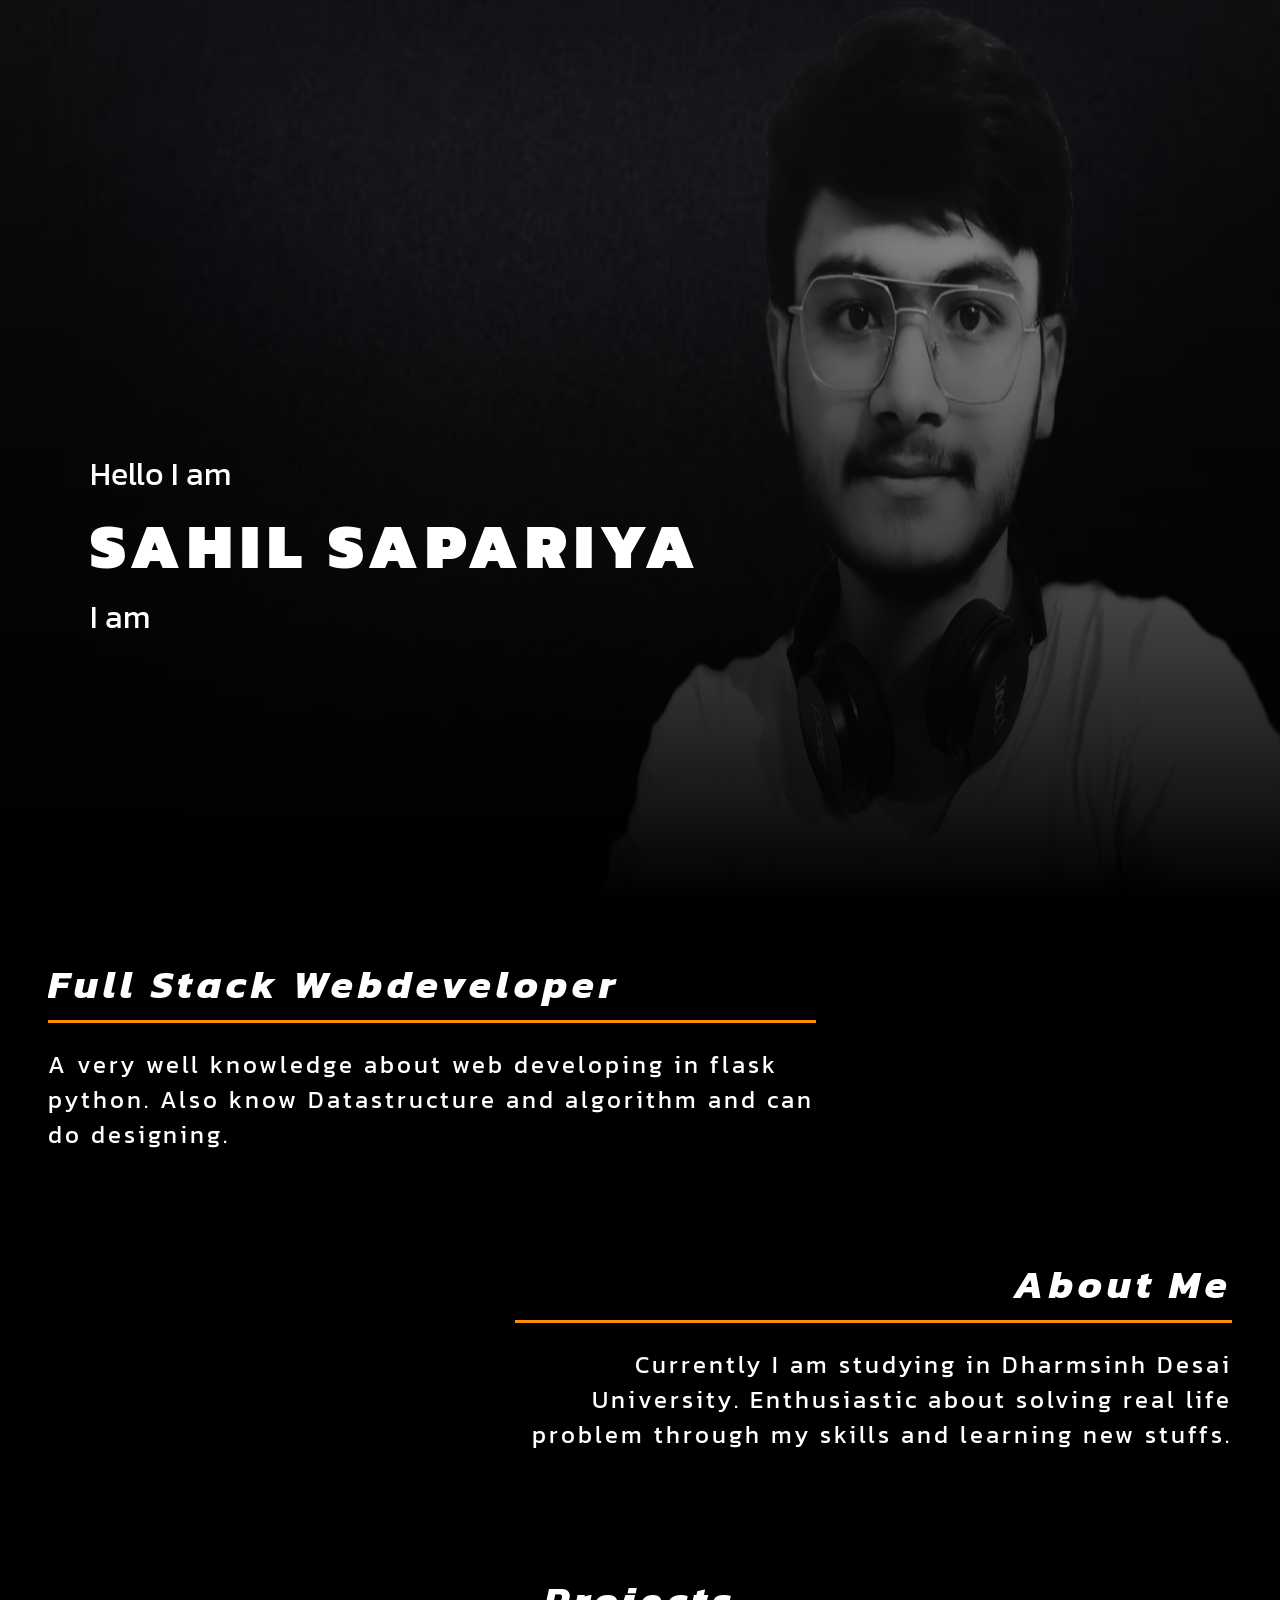
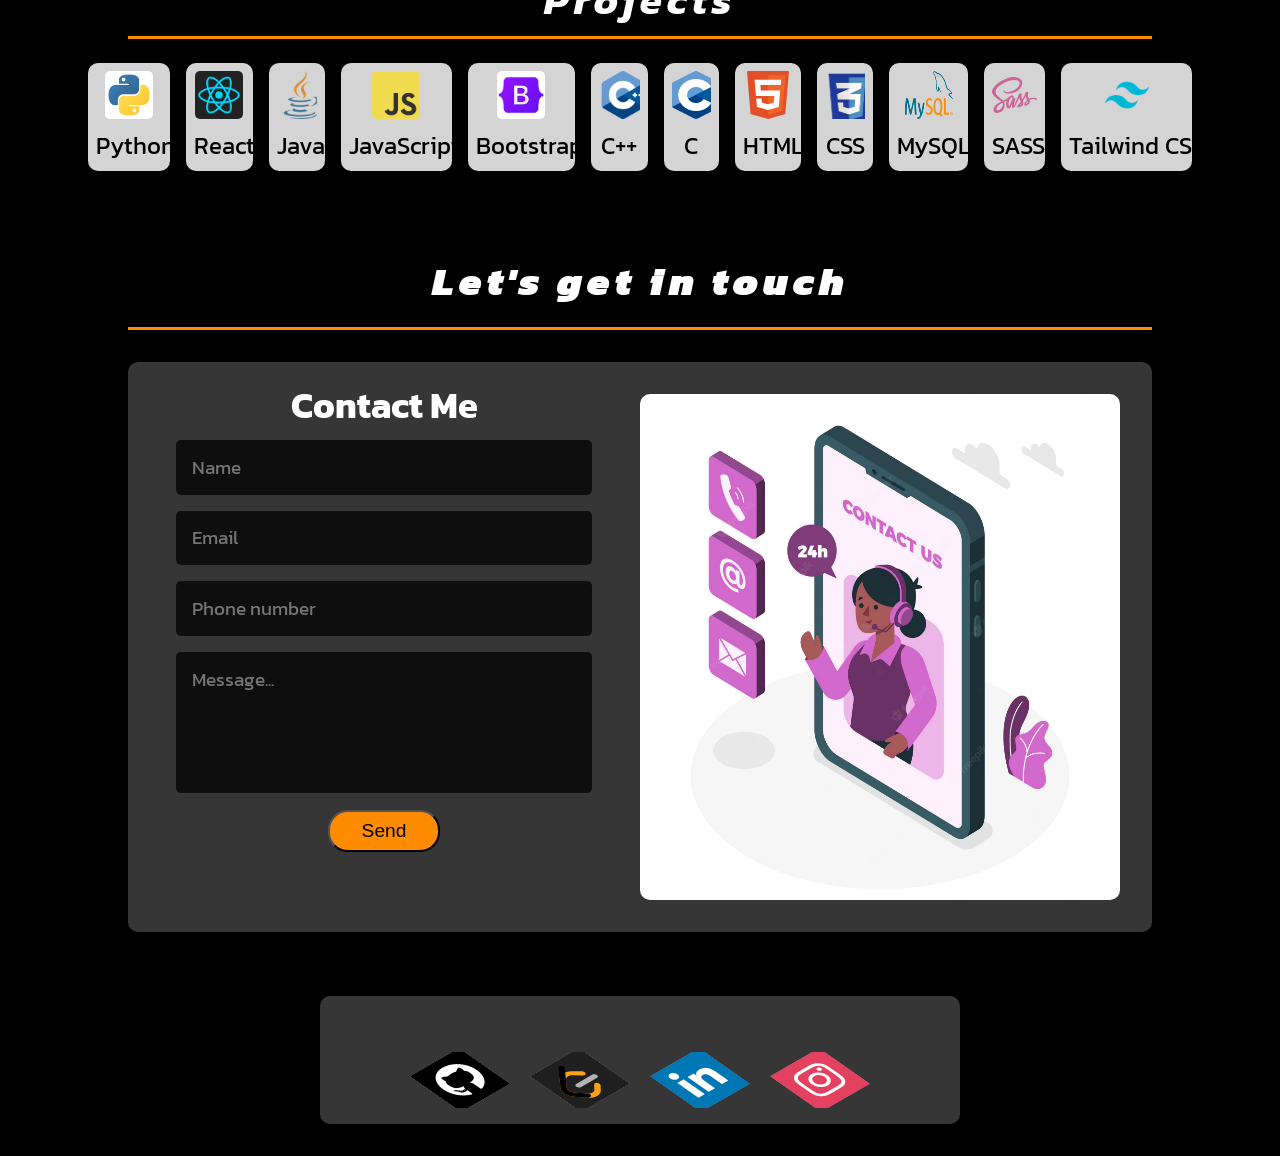
==== index.html @ 1914c391 "profile photo and some styles are updated and favicon and sql skill added" ====
<!DOCTYPE html>
<html lang="en">

<head>
    <meta charset="UTF-8">
    <meta http-equiv="X-UA-Compatible" content="IE=edge">
    <meta name="viewport" content="width=device-width, initial-scale=1.0">
    <link rel="stylesheet" href="style.css">
    <link rel="stylesheet" href="responsive.css">
    <link rel="preconnect" href="https://fonts.googleapis.com">
    <link rel="preconnect" href="https://fonts.gstatic.com" crossorigin>
    <link href="https://fonts.googleapis.com/css2?family=Kanit:ital,wght@0,400;1,900&display=swap" rel="stylesheet">
    <link rel="stylesheet" href="https://cdnjs.cloudflare.com/ajax/libs/font-awesome/6.1.1/css/all.min.css"
        integrity="sha512-KfkfwYDsLkIlwQp6LFnl8zNdLGxu9YAA1QvwINks4PhcElQSvqcyVLLD9aMhXd13uQjoXtEKNosOWaZqXgel0g=="
        crossorigin="anonymous" referrerpolicy="no-referrer" />
    <!-- <link rel="stylesheet" href="https://cdnjs.cloudflare.com/ajax/libs/animate.css/4.1.1/animate.min.css"/> -->
    <link href="https://unpkg.com/aos@2.3.1/dist/aos.css" rel="stylesheet">
    <link rel="icon" href="Images\s.svg" type="image/svg">
    
    <title>Sahil Sapariya</title>
</head>

<body>
    <div class="route">
        <!-- <div class="cursor"></div> -->
        <div class="mini-img">
            <img src="/Images/ppfinel.jpg" alt="">
        </div>
        <div class="home">
            
            <img src="/Images/pfinel.jpg">
            <div class="name" data-aos="fade-right" id="nameonscroll">
                <div class="hii">Hello I am</div>
                <div class="fullname">SAHIL SAPARIYA</div>
                <div style="display: flex;">
                    <span>I am &nbsp;</span>
                    <div>
                        <span class="change">Python Web developer</span>
                        <span class="change"> a Tech enthusiastic</span>
                        <span class="change"> a Problem Solver</span>
                        <span class="change"> an Athlete</span>
                        <span class="change"> a Trader</span>
                        <span class="change"> a Gamer</span>
                    </div>
                </div>
            </div>
            
            
        </div>
        <div class="about">
            <div class="pythonprogramer" data-aos="fade-down-right" id="fullstackdev">
                <i>
                    <h1>Full Stack Webdeveloper</h1>
                </i>
                <span>A very well knowledge about web developing in flask python. Also know Datastructure and algorithm
                    and can do designing.</span>
            </div>
            <div class="aboutMe" data-aos="fade-down-left" id="aboutme">
                <i>
                    <h1>About Me</h1>
                </i>
                <span>Currently I am studying in Dharmsinh Desai University. Enthusiastic about solving real life
                    problem through my skills and learning new stuffs.</span>
            </div>
        </div>

        <div class="skills">
            <i>
                <h1 data-aos="fade-down">Projects</h1>
            </i>
            <div class="skill-icons" data-aos="zoom-out">
                <div class="skill-icons-6-grp">
                    <div class="skill-icons-3-grp">
                        <div class="skill-box">
                            <div>
                                <img src="/Images/python icon.png">
                            </div>
                            <span>Python</span>
                        </div>
                        <div class="skill-box">
                            <div>
                                <img src="/Images/react.png">
                            </div>
                            <span>React</span>
                        </div>
                        <div class="skill-box">
                            <div>
                                <img src="/Images/java.png">
                            </div>
                            <span>Java</span>
                        </div>
                    </div>
                    <div class="skill-icons-3-grp">
                        <div class="skill-box">
                            <div>
                                <img src="Images/javascript.png">
                            </div>
                            <span>JavaScript</span>
                        </div>
                        <div class="skill-box">
                            <div>
                                <img src="/Images/bootstrap.png">
                            </div>
                            <span>Bootstrap</span>
                        </div>
                        <div class="skill-box">
                            <div>
                                <img src="Images/c-.png">
                            </div>
                            <span>C++</span>
                        </div>
                    </div>
                </div>


                <div class="skill-icons-6-grp">
                    <div class="skill-icons-3-grp">
                        <div class="skill-box">
                            <div>
                                <img src="/Images/c.png">
                            </div>
                            <span>C</span>
                        </div>
                        <div class="skill-box">
                            <div>
                                <img src="/Images/html.svg">
                            </div>
                            <span>HTML</span>
                        </div>
                        <div class="skill-box">
                            <div>
                                <img src="/Images/css.png">
                            </div>
                            <span>CSS</span>
                        </div>
                    </div>
                    <div class="skill-icons-3-grp">
                        <div class="skill-box">
                            <div>
                                <img src="/Images/mysql.webp">
                            </div>
                            <span>MySQL</span>
                        </div>
                        <div class="skill-box">
                            <div>
                                <img src="/Images/sass.svg">
                            </div>
                            <span>SASS</span>
                        </div>
                        <div class="skill-box">
                            <div>
                                <img src="/Images/twcss.png">
                            </div>
                            <span>Tailwind&nbsp;CSS</span>
                        </div>
                    </div>
                </div>                
            </div>
        </div>


        <div class="contact">
            <div class="contact-heading">
                <i>
                    <h1 data-aos="fade-down">Let's get in touch</h1>
                </i>
            </div>
            <div class="contact-box" data-aos="zoom-out-up">
                <div class="contact-photo hidden">
                    <img src="/Images/contact.webp">
                </div>
                
                <div class="contact-form">
                    <h2>Contact Me</h2>

                    <form action="https://formspree.io/f/xknedypv" method="POST">
                        <input type="text" name="name" id="name" placeholder="Name" required><br>
                        <!-- <input type="password" id="password" placeholder="Password" required><br> -->
                        <input type="email" name="email" id="email" placeholder="Email" required><br>
                        <input type="tel" name="phonenumber" id="phonenumber" placeholder="Phone number" required><br>
                        <textarea type="text" rows="4" name="message" id="message" placeholder="Message..." required></textarea><br>
                        
                        <button type="submit">Send</button>
                    </form>
                </div>
                <div class="contact-photo display">
                    <img src="/Images/contact.webp">
                </div>
            </div>
            <div class="socialmediamini hidden1">
                <ul>
                    <li><a href="https://github.com/sahilsapariya/"><img src="/Images/github.png"></a></li>
                    <li><a href="https://leetcode.com/sahil_sapariya/"><img src="/Images/leetcode.png"></a></li>
                    <li><a href="https://www.linkedin.com/in/sahil-sapariya-894683224/"><img src="/Images/linkedin.png"></a></li>
                    <li><a href="https://www.instagram.com/_sahil_sapariya_03/"><img src="/Images/insta.png"></a></li>
                </ul>
            </div>
            <div class="socialmedia display1" data-aos="fade-up">
                <ul>
                    <li>
                        <a href="https://github.com/sahilsapariya/" target="_blank">
                            <span></span>
                            <span></span>
                            <span></span>
                            <span></span>
                            <span class="fa-brands fa-github"></span>
                        </a>
                    </li>
                    <li>
                        <a href="https://leetcode.com/sahil_sapariya/" target="_blank">
                            <span></span>
                            <span></span>
                            <span></span>
                            <span></span>
                            <span class="leetcode-img"><img src="/Images/leetcode.svg" alt="" srcset=""></span>
                        </a>
                    </li>
                    <!-- <li>
                        <a href="#" target="_blank">
                            <span></span>
                            <span></span>
                            <span></span>
                            <span></span>
                            <span class="fa-brands fa-google-plus-g"></span>
                        </a>
                    </li> -->
                    <li>
                        <a href="https://www.linkedin.com/in/sahil-sapariya-894683224/" target="_blank">
                            <span></span>
                            <span></span>
                            <span></span>
                            <span></span>
                            <span class="fa-brands fa-linkedin-in"></span>
                        </a>
                    </li>
                    <li>
                        <a href="https://www.instagram.com/_sahil_sapariya_03/" target="_blank">
                            <span></span>
                            <span></span>
                            <span></span>
                            <span></span>
                            <span class="fa-brands fa-instagram"></span>
                        </a>
                    </li>
                </ul>
            </div>
            
        </div>

    </div>

    <script src="https://unpkg.com/aos@2.3.1/dist/aos.js"></script>
    <script>
        AOS.init();
      </script>

</body>

</html>
---- style.css ----
* {
    margin: 0;
    padding: 0;
    /* font-family: 'Kanit', sans-serif; */
    overflow-x: hidden !important;
}

body {
    background-color: black;
}

.route {
    background-color: black;
}

::-webkit-scrollbar {
    width: 7px;
    background-color: black;
}

::-webkit-scrollbar-thumb:hover {
    width: 5px;
}

::-webkit-scrollbar-track {
    border-radius: 5px;
}

::-webkit-scrollbar-thumb {
    background: lightgrey;
    border-radius: 10px;
    box-shadow: inset 5px -5px 5px rgb(94, 94, 94);
}

.home {
    font-family: Montserrat, sans-serif;
    background-color: black;
    width: 100%;
    height: 100vh;
    display: flex;
}

.home img {
    z-index: 10;
    height: 100vh;
    width: 100%;
    opacity: 0.8;
    position: relative;
}

.mini-img{
    justify-content: center;
    display: none;

}

.mini-img img{
    height: 300px;
    width: 300px;
    display: none;
    filter: drop-shadow(0 0 20px rgb(80, 80, 80));
    margin-top: 2rem;
    border-radius: 50%;
}

.home::before {
    content: '';
    position: absolute;
    bottom: 0;
    width: 100%;
    height: 100%;
    background: linear-gradient(to top, #000000, transparent);
    z-index: 100;
}

.name {
    width: 50%;
    top: 50%;
    left: 7%;
    position: absolute;
    font-size: 2rem;
    font-family: 'Kanit', sans-serif;
    z-index: 100000;
    color: white;
    align-items: center;
}

.fullname {

    border-radius: 20px;
    font-size: 4rem;
    font-weight: 900;
    letter-spacing: 7px;
    /* text-shadow: 1px 2px 4px grey; */
}


.change {
    display: inline-block;
    position: absolute;
    opacity: 0;
    color: darkorange;
    animation: changeword 9s linear infinite;
    font-size: 2rem;
}

.change:nth-child(1) {
    animation-delay: 0s;
}

.change:nth-child(2) {
    animation-delay: 1.5s;
}

.change:nth-child(3) {
    animation-delay: 3s;
}

.change:nth-child(4) {
    animation-delay: 4.5s;
}

.change:nth-child(5) {
    animation-delay: 6s;
}

.change:nth-child(6) {
    animation-delay: 7.5s;
}


@keyframes changeword {
    0% {
        opacity: 1;
        transform: translateY(0);
    }

    18% {
        opacity: 0;
        /* transform: translateY(-20px); */
    }

    50% {
        transform: translateY(0px);
    }

    83% {
        /* opacity: 0; */
        transform: translate(20px);
    }
}


/* 
  .cursor{
    position: fixed;
    width: 20px;
    height: 20px;
    border-radius: 50%;
    background: white;
    transition: 0.1s;
    transform: translate(-50%, -50%);
    pointer-events: none;
    mix-blend-mode: difference;
  }
  .myProfilePhoto img:hover ~ .cursor{
    width: 100px;
    height: 100px;
  } */











.about {
    width: 100%;
    background-color: black;
    font-size: 1.5rem;
    font-family: 'Kanit';
    color: white;
}

.about h1 {
    padding: 1rem 0;
    letter-spacing: 5px;
    line-height: 2.5rem;
    font-size: 2.5rem;
    border-bottom: solid 3px darkorange;
    margin-bottom: 1.5rem;
}

.about span {
    letter-spacing: 3px;
}

.pythonprogramer {
    font-family: 'Kanit', sans-serif;
    text-align: left;
    left: 7%;
    padding: 3rem;
    width: 60%;

}

.aboutMe {
    text-align: right;
    padding: 3rem;
    width: 56%;
    float: right;
}












.skills {
    font-family: 'Kanit', sans-serif;
    color: white;
    width: 100%;
    text-align: center;
    top: 50%;
    overflow: hidden;
    font-size: 1.5rem;
}

.skills h1 {
    border-bottom: solid 3px darkorange;
    margin: 5% 10%;
    font-size: 2.5rem;
    padding: 1rem 0;
    letter-spacing: 5px;
    line-height: 2.5rem;
    margin-bottom: 1.5rem;
}

.skill-icons img {
    height: 3rem;
    width: 3rem;
    border-radius: 5px;
}

.skill-icons {
    color: black;
    margin: 0 5rem;
    align-items: center;
    justify-content: center;
    display: flex;
}

.skill-box {
    margin: 0 0.5rem;
    background-color: rgb(212, 212, 212);
    padding: 0.5rem;
    border-radius: 10px;
}

.skill-icons-6-grp {
    display: flex;
}

.skill-icons-3-grp {
    display: flex;
}






.contact {
    width: 100%;
    /* height: 100vh; */
    background-color: #000;
    /* display: flex; */
    justify-content: center;
    align-items: center;
    font-size: 1.5rem;
    text-align: center;
    font-family: 'Kanit', sans-serif;
}

.contact h1 {
    font-weight: 900;
    letter-spacing: 5px;
    padding: 1rem 0;
    margin: 5% 10%;
    color: white;
    font-size: 2.5rem;
    border-bottom: solid 3px darkorange;
    margin-bottom: 2rem;
}

.contact-form {
    color: white;
    /* background-color: #ccc; */
    width: 50%;
    /* margin: 0 3rem; */
    padding: 1rem;
    border-radius: 10px;
    margin-bottom: 4rem;
}

.contact-photo {
    padding: 2rem 2rem 2rem 0;
    width: 50%;
}

.contact-photo img {
    width: 100%;
    /* height: auto; */
    border-radius: 10px;
    height: 100%;
}

.contact-box {
    display: flex;
    /* width: 100%; */
    background-color: #363636;
    margin: 0 10%;
    margin-bottom: 4rem;
    border-radius: 10px;
}
.hidden{
    display: none;
}
.display{
    display: block;
}


input {
    width: 80%;
    padding: 0.8rem 1rem;
    margin: 0.5rem 0;
    font-size: 1.2rem;
    font-family: 'Kanit', sans-serif;
    border-radius: 5px;
    border: none;
    color: white;
    background-color: rgb(14, 14, 14);
}

input:focus {
    outline: solid 2px darkorange;
}

textarea:focus {
    outline: solid 2px darkorange;
}

textarea {
    width: 80%;
    padding: 0.8rem 1rem;
    margin: 0.5rem 0;
    font-size: 1.2rem;
    font-family: 'Kanit', sans-serif;
    border-radius: 5px;
    border: none;
    color: white;
    resize: none;
    /* overflow: hidden; */
    background-color: rgb(14, 14, 14);
}

button[type='submit'] {
    padding: 0.5rem 2rem;
    font-size: 1.2rem;
    border-radius: 20px;
    background-color: darkorange;
    cursor: pointer;
}
/* button[type='submit']:hover{

} */

/* ***************************************************************** */
/* 3D social media icons */

.socialmedia {
    text-align: center;
    justify-content: center;
    /* width: 100%; */
    background-color: #363636;
    margin: 0 25%;
    margin-bottom: 2rem;
    border-radius: 10px;
    align-items: center;
    padding: 0.5rem 0 1rem 0;
}

.socialmedia ul {
    position: relative;
    margin: 0;
    padding: 0;
    display: flex;
    justify-content: center;
    align-items: center;
    /* width: 100%; */
    margin-top: 3rem;
}

.socialmedia ul li {
    position: relative;
    list-style: none;
    width: 3.5rem;
    height: 3.5rem;
    margin: 0 2rem;
    transform: rotate(-30deg) skew(25deg);
    background: #ccc;
}

.socialmedia ul li span {
    position: absolute;
    top: 0;
    left: 0;
    width: 100%;
    height: 100%;
    background: #000;
    transition: 0.5s;
    display: flex !important;
    align-items: center;
    justify-content: center;
    color: #fff;
    font-size: 2.5rem !important;
}
.leetcode-img img{
    width: 80%;
    height: 100%;
}

.socialmedia ul li:hover span:nth-child(5) {
    transform: translate(2rem, -2rem);
    opacity: 1;
}

.socialmedia ul li:hover span:nth-child(4) {
    transform: translate(1.5rem, -1.5rem);
    opacity: 0.8;
}

.socialmedia ul li:hover span:nth-child(3) {
    transform: translate(1rem, -1rem);
    opacity: 0.6;
}

.socialmedia ul li:hover span:nth-child(2) {
    transform: translate(0.5rem, -0.5rem);
    opacity: 0.4;
}

.socialmedia ul li:hover span:nth-child(1) {
    transform: translate(0, 0);
    opacity: 0.2;
}

.socialmedia ul li:nth-child(1) span {
    background: #000000;
}

.socialmedia ul li:nth-child(2) span {
    background: #1f1f1f;
}

.socialmedia ul li:nth-child(3) span {
    background: #0077B5;
}

.socialmedia ul li:nth-child(4) span {
    background: #e4405f;
}

.socialmedia ul li:nth-child(5) span {
    background: #dd4b39;
}



.socialmediamini{
    background-color: #363636;
    width: fit-content;
    border-radius: 50px;
    margin: auto;
    margin-bottom: 2rem;
}
.socialmediamini ul{
    display: flex;
    width: fit-content;
    justify-content: center;
}
.socialmediamini ul li{
    list-style: none;
    margin: 0.5rem;
    margin-bottom: 0;
    padding: 0.5rem;
}
.socialmediamini img{
    height: 50px;
    width: 50px;
}
.hidden1{
    display: none;
}
.display1{
    display: block;
}
---- responsive.css ----
@media only screen and (max-width: 1200px){
    /*Tablets [601px -> 1200px]*/
    .skill-icons-6-grp{
        display: flex;
        justify-content: center;
    }
    .skill-icons-3-grp{
        display: flex;
    }
    .skills h1{
        margin: 0 0 1.5rem 0;
    }
    .skill-icons{
        width: 100%;
        display: block;
        font-size: 1rem;
        margin: 0;
    }
    .skill-box{
        width: 100%;
        margin: 0.5rem 0.5rem;
    }
    .skills{
        text-align: center;
        width: 80%;
        margin: 0 10%;
    }
    .hidden1{
        display: block;
    }
    .display1{
        display: none;
    }    
}

@media only screen and (max-width: 750px){
    .home img{
        display: none;
    }
    .home{
        height: 67vh;
    }
    .mini-img{
        display: flex;
        justify-content: center;
        align-items: center;
    }
    .mini-img img{
        display: flex;
        justify-content: center;
        align-items: center;
    }

}


@media only screen and (max-width: 600px){
	/*Big smartphones [426px -> 600px]*/
    .name{
        width: 93%;
    }
    .pythonprogramer,
    .aboutMe{
        text-align: center;
        width: 90%;
        left: 0;
        right: 0;
        padding: 0;
        font-size: 1.3rem;
        margin: 5%;
    }

    .skills h1{
        margin: 0 0 1.5rem 0;
    }

    .skill-icons-6-grp{
        display: block;
    }
    .skill-icons-3-grp{
        display: flex;
    }
    .skill-icons{
        width: 100%;
        display: block;
        font-size: 1rem;
        margin: 0;
    }
    .skill-box{
        width: 100%;
        margin: 0.5rem 0.5rem;
    }
    .skills{
        text-align: center;
        width: 90%;
        margin: 0 5%;
    }
    .contact-photo{
        width: 80%;
        padding: 2rem;
    }
    .contact-photo img{
        width: 100%;
    }
    .contact-form{
        width: 90%;
        margin: 0;
    }
    .contact-box{
        display: block;
    }
    .display{
        display: none;
    }
    .hidden{
        display: block;
    }




}
@media only screen and (max-width: 425px){
	/*Small smartphones [325px -> 425px]*/
    .home img{
        display: none;
    }
    .name{
        width: 88%;
    }

    .pythonprogramer,
    .aboutMe{
        text-align: center;
        width: 90%;
        left: 0;
        right: 0;
        padding: 0;
        font-size: 1.3rem;
        margin: 5%;
    }
    .skills h1{
        margin: 0 0 1.5rem 0;
    }

    .skill-icons{
        width: 100%;
        display: block;
        font-size: 1rem;
        margin: 0;
    }
    .skill-icons-6-grp{
        display: block;
    }
    .skill-icons-3-grp{
        display: flex;
    }
    .skill-box{
        width: 100%;
        margin: 0.5rem 0.5rem;
    }
    .skills{
        text-align: center;
        width: 90%;
        margin: 0 5%;
    }
    .contact{
        width: 100%;
    }
    .contact-box{
        display: block;
        width: 80%;
        text-align: center;
        margin: 10%;
    }
    .contact-photo{
        width: 80%;
        padding: 2rem;
    }
    .contact-photo img{
        width: 100%;
    }
    .contact-form{
        width: 90%;
        margin: 0;
    }
    .hidden{
        display: block;
    }
    .display{
        display: none;
    }


}

/* @media only screen and (min-height: 400px){
    .name{
        top: 13%;
    }
} */

@media only screen and (max-height: 550px){
    *{
        font-size: 100%;
    }
    .name{
        top: 20%;
    }
}
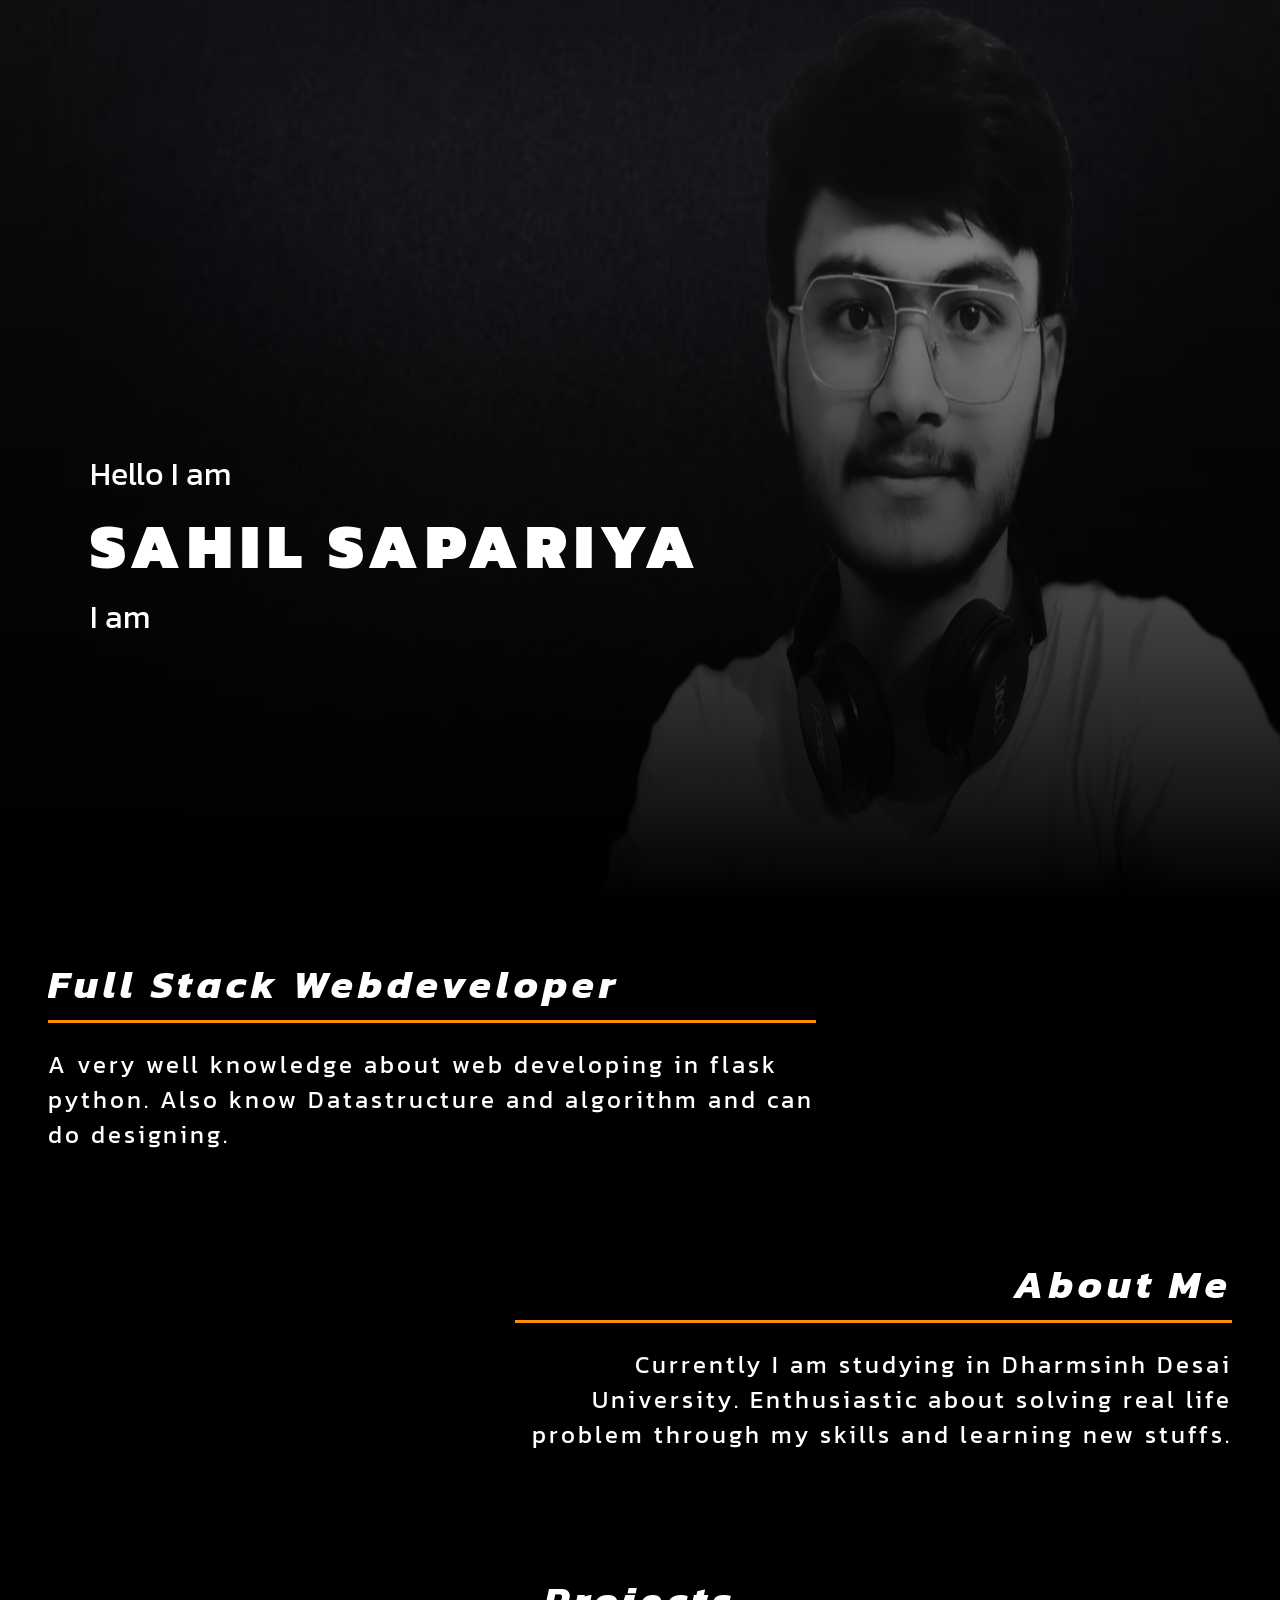
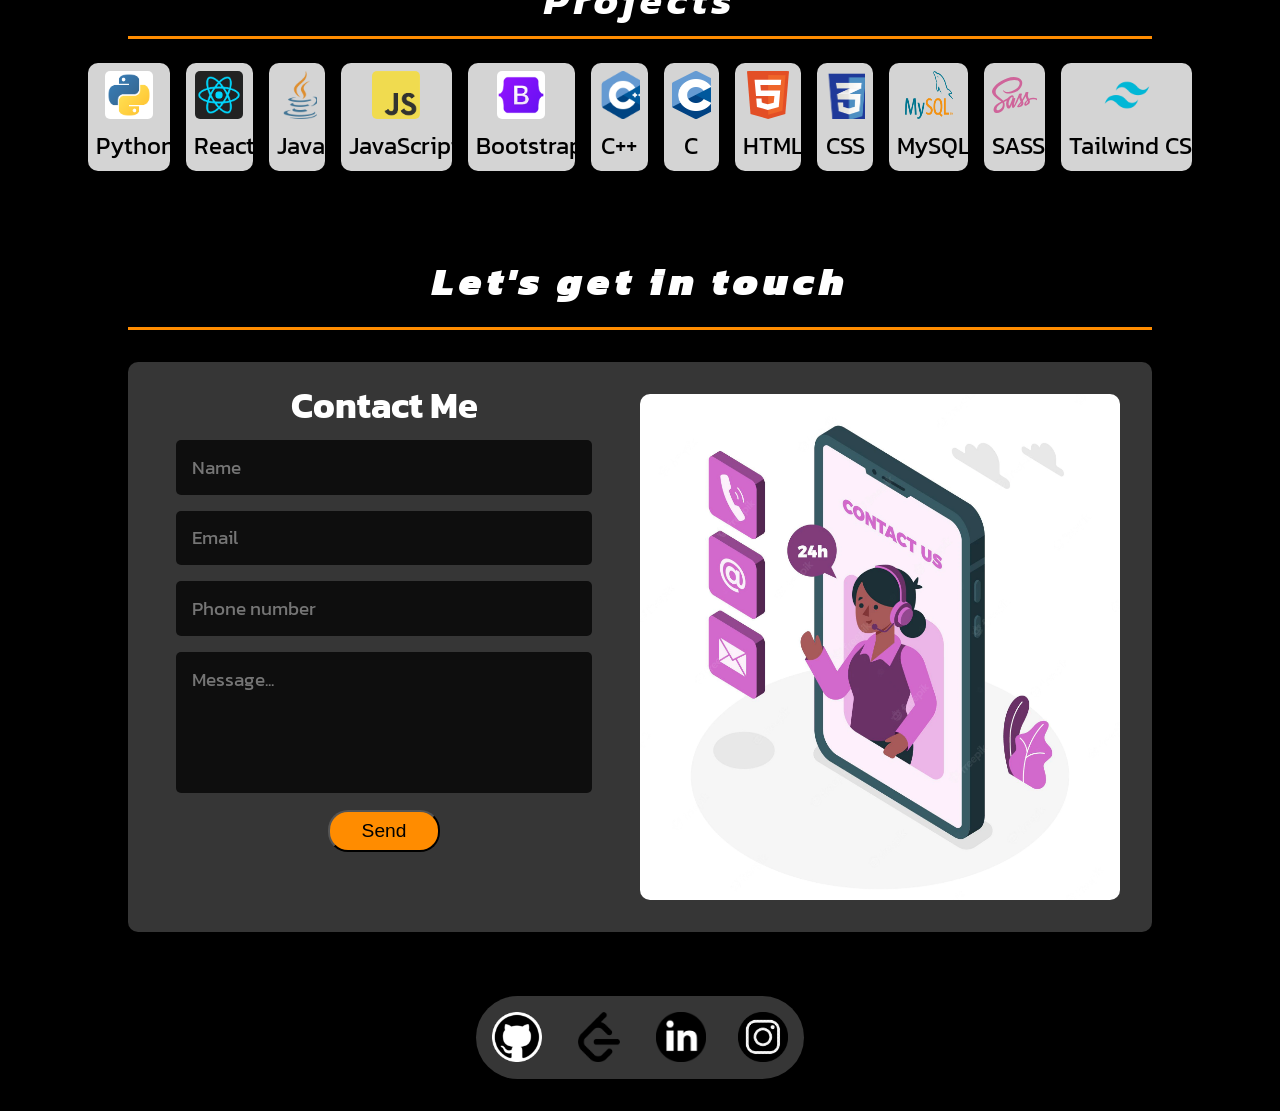
==== commit da789c12: "Some bugs fixes and fixed social media icon" ====
--- a/index.html
+++ b/index.html
@@ -187,7 +187,7 @@
                     <img src="/Images/contact.webp">
                 </div>
             </div>
-            <div class="socialmediamini hidden1">
+            <div class="socialmediamini"> <!-- // hidden1 -->
                 <ul>
                     <li><a href="https://github.com/sahilsapariya/"><img src="/Images/github.png"></a></li>
                     <li><a href="https://leetcode.com/sahil_sapariya/"><img src="/Images/leetcode.png"></a></li>
@@ -195,7 +195,7 @@
                     <li><a href="https://www.instagram.com/_sahil_sapariya_03/"><img src="/Images/insta.png"></a></li>
                 </ul>
             </div>
-            <div class="socialmedia display1" data-aos="fade-up">
+            <div class="socialmedia display1" style="display: none;">
                 <ul>
                     <li>
                         <a href="https://github.com/sahilsapariya/" target="_blank">
--- a/style.css
+++ b/style.css
@@ -59,7 +59,7 @@
     width: 300px;
     display: none;
     filter: drop-shadow(0 0 20px rgb(80, 80, 80));
-    margin-top: 2rem;
+    margin: 2rem 0;
     border-radius: 50%;
 }
 
@@ -74,6 +74,8 @@
 }
 
 .name {
+    overflow-y: hidden !important;
+    padding-bottom: 3rem;
     width: 50%;
     top: 50%;
     left: 7%;
@@ -89,6 +91,7 @@
 
     border-radius: 20px;
     font-size: 4rem;
+    overflow-y: hidden;
     font-weight: 900;
     letter-spacing: 7px;
     /* text-shadow: 1px 2px 4px grey; */
@@ -205,6 +208,7 @@
     left: 7%;
     padding: 3rem;
     width: 60%;
+    overflow-y: hidden !important;
 
 }
 
@@ -213,6 +217,8 @@
     padding: 3rem;
     width: 56%;
     float: right;
+    overflow-y: hidden !important;
+
 }
 
 
@@ -281,6 +287,7 @@
 
 
 .contact {
+    overflow-y: hidden !important;
     width: 100%;
     /* height: 100vh; */
     background-color: #000;
@@ -316,6 +323,8 @@
 .contact-photo {
     padding: 2rem 2rem 2rem 0;
     width: 50%;
+    overflow-y: hidden !important;
+
 }
 
 .contact-photo img {
@@ -323,6 +332,8 @@
     /* height: auto; */
     border-radius: 10px;
     height: 100%;
+    overflow-y: hidden !important;
+
 }
 
 .contact-box {
@@ -332,6 +343,8 @@
     margin: 0 10%;
     margin-bottom: 4rem;
     border-radius: 10px;
+    overflow-y: hidden !important;
+
 }
 .hidden{
     display: none;
@@ -399,6 +412,8 @@
     border-radius: 10px;
     align-items: center;
     padding: 0.5rem 0 1rem 0;
+    overflow-y: hidden !important;
+
 }
 
 .socialmedia ul {
@@ -408,7 +423,7 @@
     display: flex;
     justify-content: center;
     align-items: center;
-    /* width: 100%; */
+    overflow-y: hidden;
     margin-top: 3rem;
 }
 
@@ -420,6 +435,7 @@
     margin: 0 2rem;
     transform: rotate(-30deg) skew(25deg);
     background: #ccc;
+    overflow-y: hidden;
 }
 
 .socialmedia ul li span {
--- a/responsive.css
+++ b/responsive.css
@@ -33,7 +33,7 @@
     }    
 }
 
-@media only screen and (max-width: 750px){
+@media only screen and (max-width: 850px){
     .home img{
         display: none;
     }
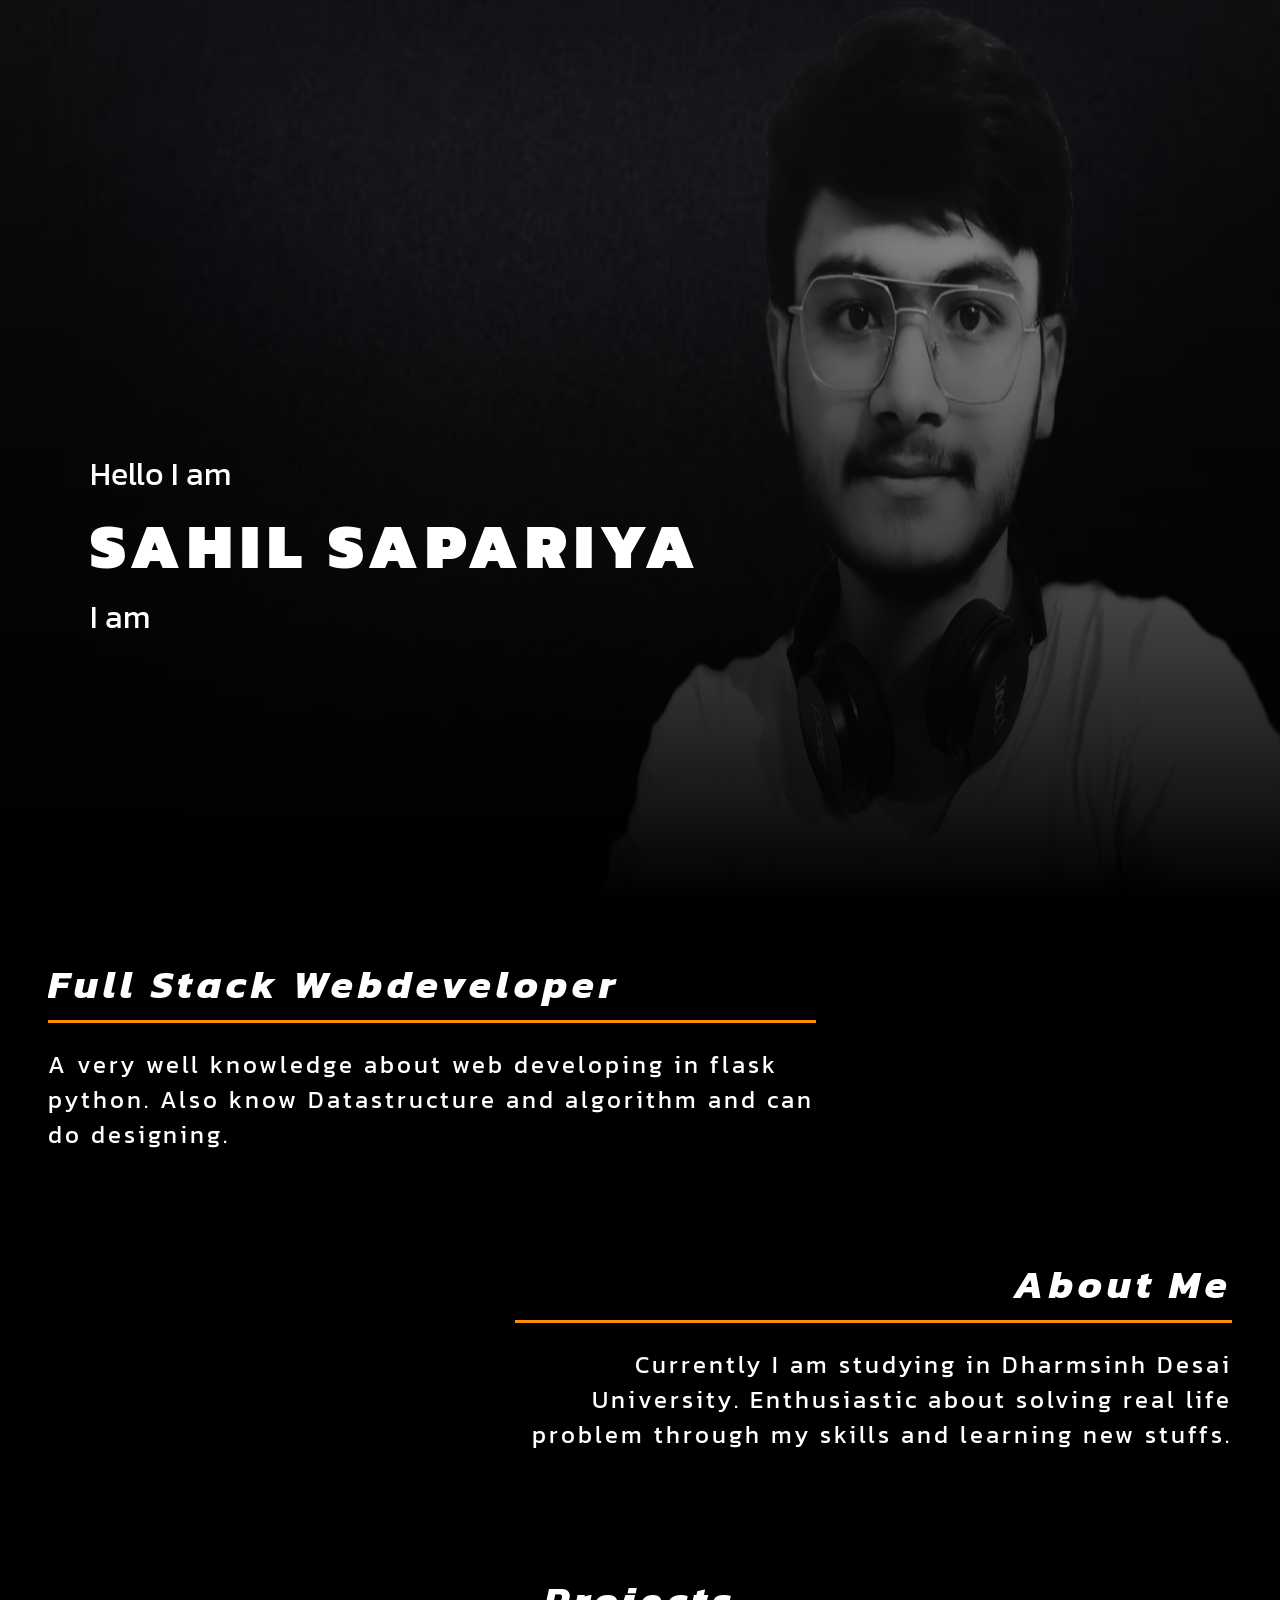
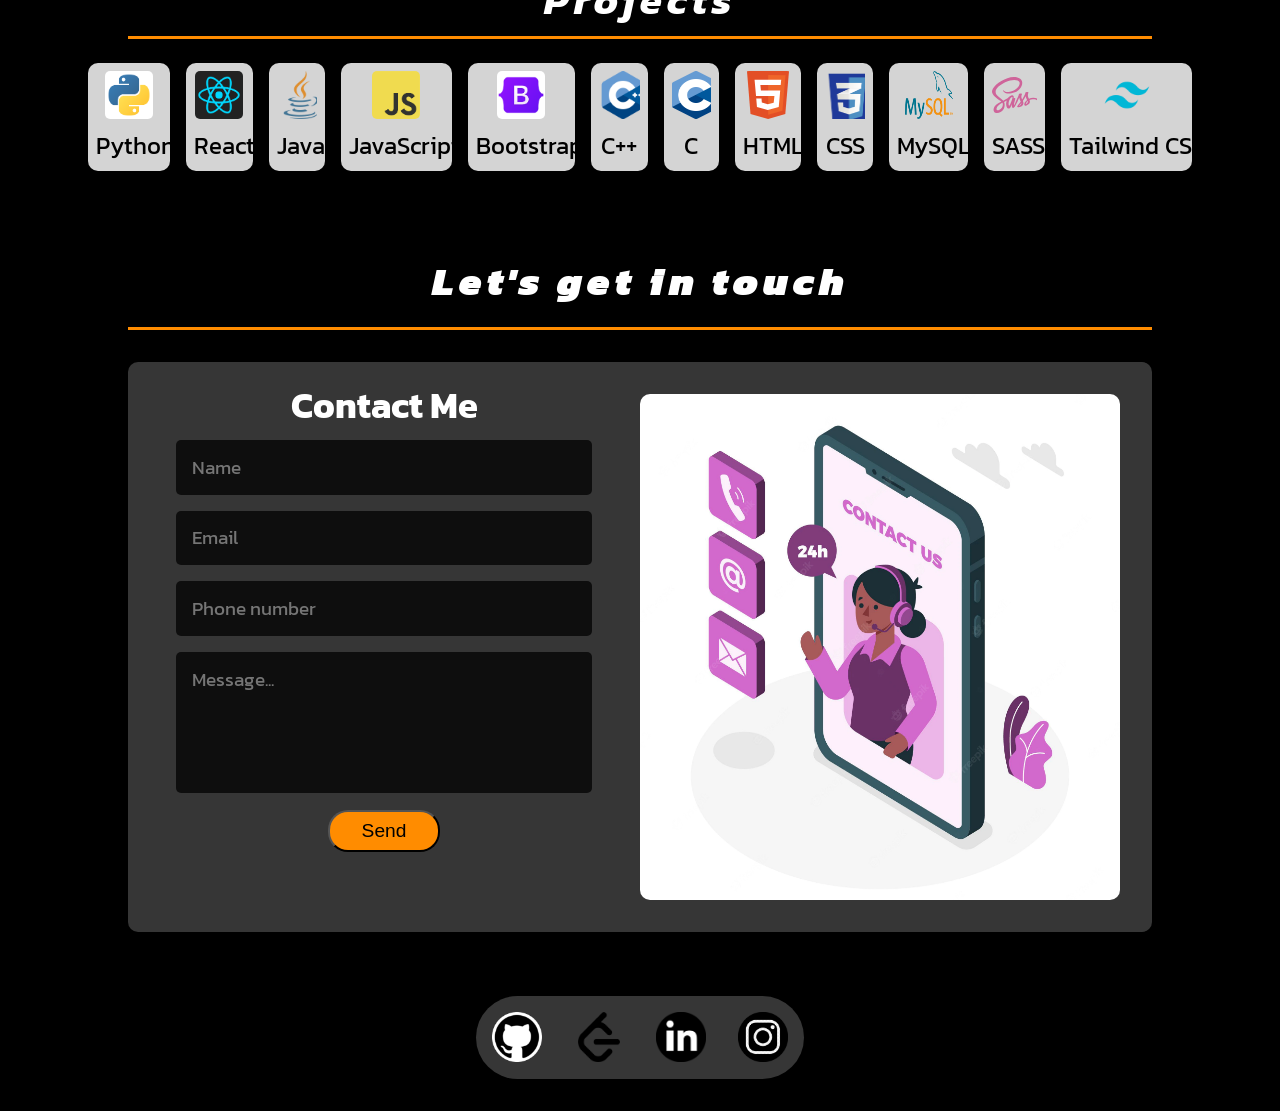
==== commit 3422d1c8: "animation for only one time and made social media icon open in new tab" ====
--- a/index.html
+++ b/index.html
@@ -29,7 +29,7 @@
         <div class="home">
             
             <img src="/Images/pfinel.jpg">
-            <div class="name" data-aos="fade-right" id="nameonscroll">
+            <div class="name" data-aos="fade-right" data-aos-once="true" id="nameonscroll">
                 <div class="hii">Hello I am</div>
                 <div class="fullname">SAHIL SAPARIYA</div>
                 <div style="display: flex;">
@@ -48,14 +48,14 @@
             
         </div>
         <div class="about">
-            <div class="pythonprogramer" data-aos="fade-down-right" id="fullstackdev">
+            <div class="pythonprogramer" data-aos="fade-down-right" data-aos-once="true" id="fullstackdev">
                 <i>
                     <h1>Full Stack Webdeveloper</h1>
                 </i>
                 <span>A very well knowledge about web developing in flask python. Also know Datastructure and algorithm
                     and can do designing.</span>
             </div>
-            <div class="aboutMe" data-aos="fade-down-left" id="aboutme">
+            <div class="aboutMe" data-aos="fade-down-left" data-aos-once="true" id="aboutme">
                 <i>
                     <h1>About Me</h1>
                 </i>
@@ -66,9 +66,9 @@
 
         <div class="skills">
             <i>
-                <h1 data-aos="fade-down">Projects</h1>
+                <h1 data-aos="fade-down" data-aos-once="true">Projects</h1>
             </i>
-            <div class="skill-icons" data-aos="zoom-out">
+            <div class="skill-icons" data-aos="zoom-out" data-aos-once="true">
                 <div class="skill-icons-6-grp">
                     <div class="skill-icons-3-grp">
                         <div class="skill-box">
@@ -162,10 +162,10 @@
         <div class="contact">
             <div class="contact-heading">
                 <i>
-                    <h1 data-aos="fade-down">Let's get in touch</h1>
+                    <h1 data-aos="fade-down" data-aos-once="true">Let's get in touch</h1>
                 </i>
             </div>
-            <div class="contact-box" data-aos="zoom-out-up">
+            <div class="contact-box" data-aos="zoom-out-up" data-aos-once="true">
                 <div class="contact-photo hidden">
                     <img src="/Images/contact.webp">
                 </div>
@@ -189,10 +189,10 @@
             </div>
             <div class="socialmediamini"> <!-- // hidden1 -->
                 <ul>
-                    <li><a href="https://github.com/sahilsapariya/"><img src="/Images/github.png"></a></li>
-                    <li><a href="https://leetcode.com/sahil_sapariya/"><img src="/Images/leetcode.png"></a></li>
-                    <li><a href="https://www.linkedin.com/in/sahil-sapariya-894683224/"><img src="/Images/linkedin.png"></a></li>
-                    <li><a href="https://www.instagram.com/_sahil_sapariya_03/"><img src="/Images/insta.png"></a></li>
+                    <li><a href="https://github.com/sahilsapariya/" target="_blank"><img src="/Images/github.png"></a></li>
+                    <li><a href="https://leetcode.com/sahil_sapariya/" target="_blank"><img src="/Images/leetcode.png"></a></li>
+                    <li><a href="https://www.linkedin.com/in/sahil-sapariya-894683224/" target="_blank"><img src="/Images/linkedin.png"></a></li>
+                    <li><a href="https://www.instagram.com/_sahil_sapariya_03/" target="_blank"><img src="/Images/insta.png"></a></li>
                 </ul>
             </div>
             <div class="socialmedia display1" style="display: none;">
@@ -215,15 +215,6 @@
                             <span class="leetcode-img"><img src="/Images/leetcode.svg" alt="" srcset=""></span>
                         </a>
                     </li>
-                    <!-- <li>
-                        <a href="#" target="_blank">
-                            <span></span>
-                            <span></span>
-                            <span></span>
-                            <span></span>
-                            <span class="fa-brands fa-google-plus-g"></span>
-                        </a>
-                    </li> -->
                     <li>
                         <a href="https://www.linkedin.com/in/sahil-sapariya-894683224/" target="_blank">
                             <span></span>
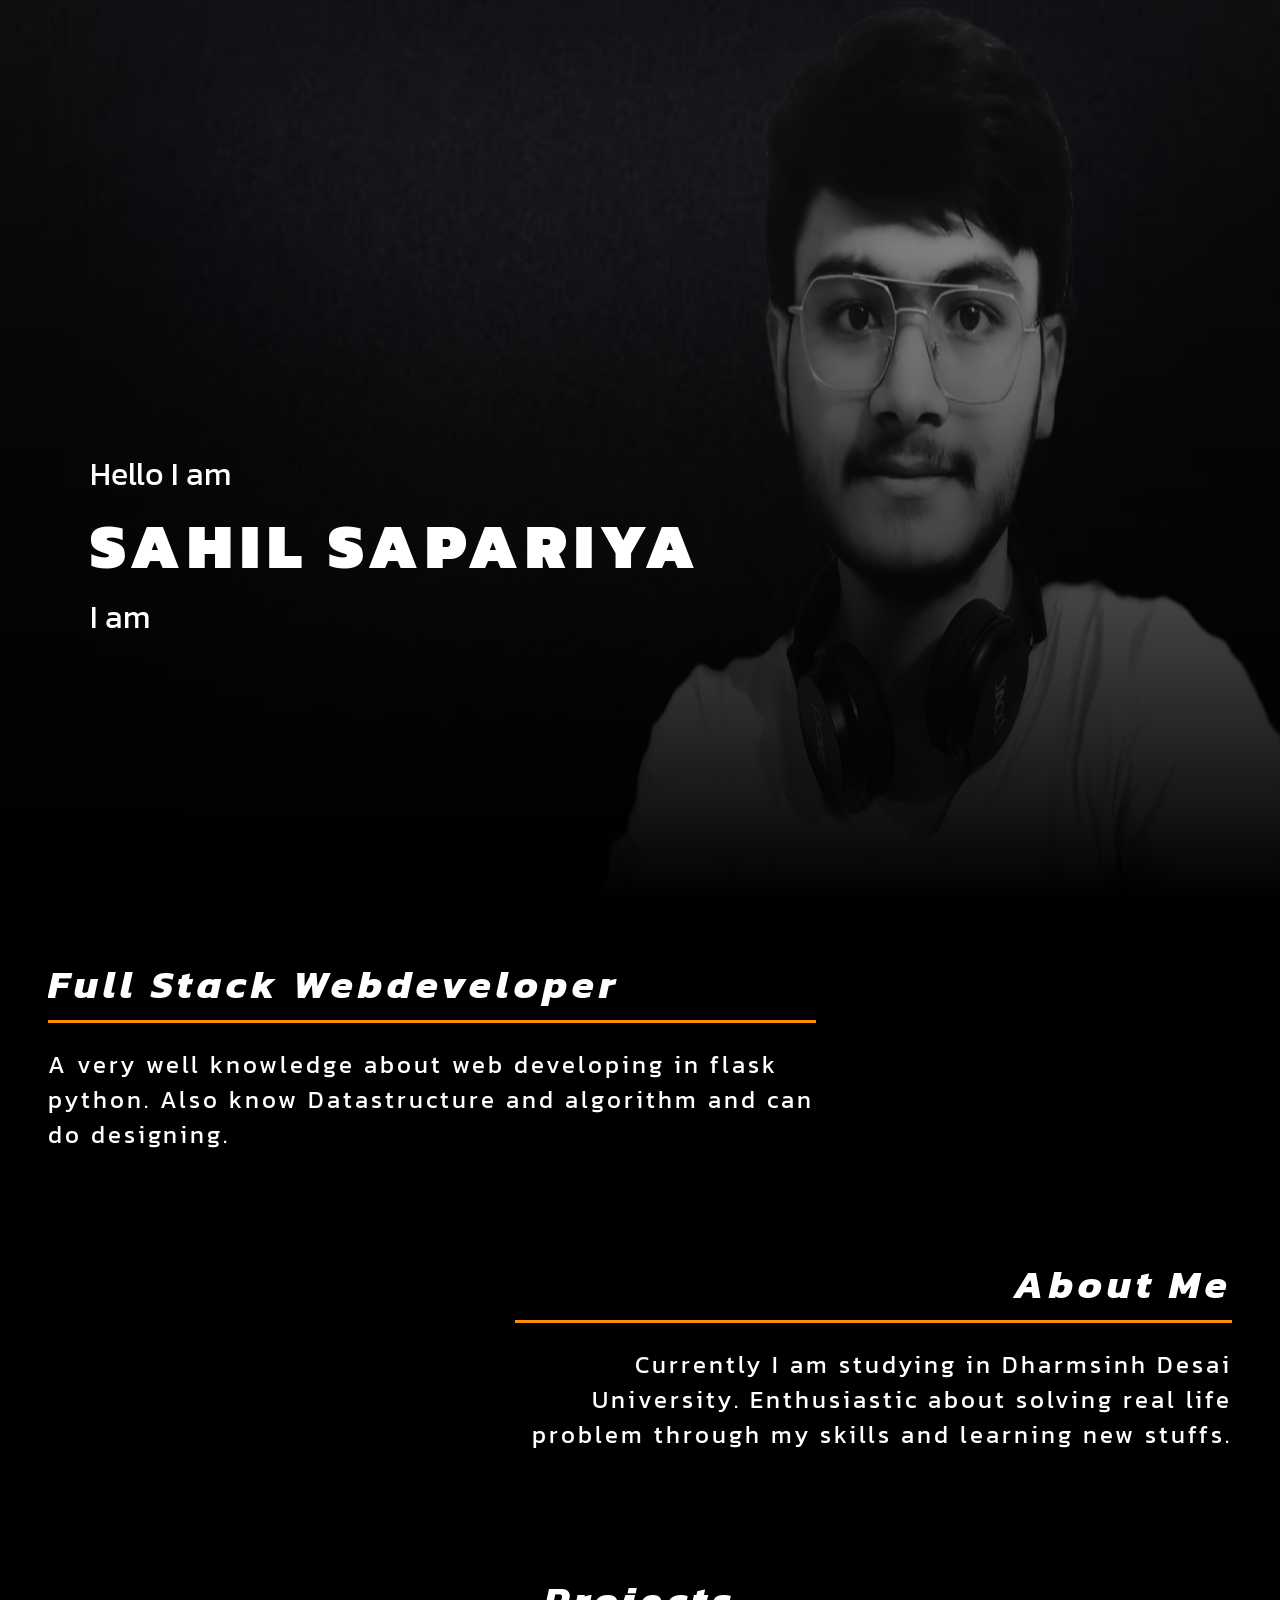
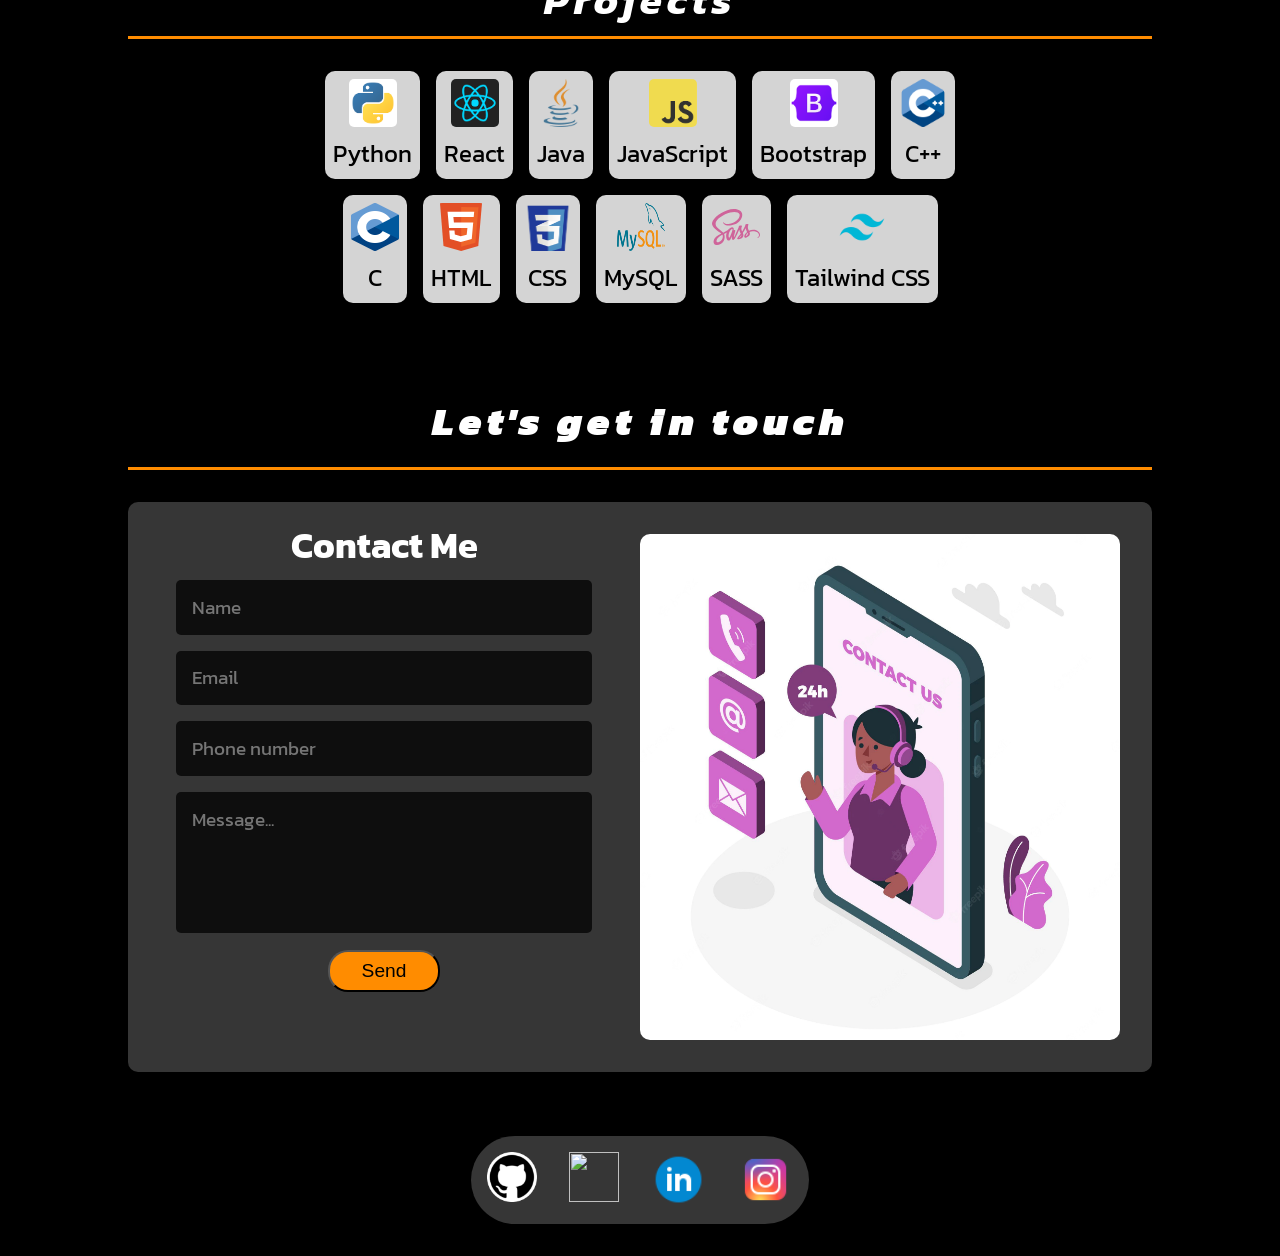
==== commit c683d75f: "changed the icon of social media and fixed some bugs" ====
--- a/index.html
+++ b/index.html
@@ -74,40 +74,40 @@
                         <div class="skill-box">
                             <div>
                                 <img src="/Images/python icon.png">
-                            </div>
-                            <span>Python</span>
+                                <div>Python</div>
+                            </div>
                         </div>
                         <div class="skill-box">
                             <div>
                                 <img src="/Images/react.png">
-                            </div>
-                            <span>React</span>
+                                <div>React</div>
+                            </div>
                         </div>
                         <div class="skill-box">
                             <div>
                                 <img src="/Images/java.png">
-                            </div>
-                            <span>Java</span>
+                                <div>Java</div>
+                            </div>
                         </div>
                     </div>
                     <div class="skill-icons-3-grp">
                         <div class="skill-box">
                             <div>
                                 <img src="Images/javascript.png">
-                            </div>
-                            <span>JavaScript</span>
+                                <div>JavaScript</div>
+                            </div>
                         </div>
                         <div class="skill-box">
                             <div>
                                 <img src="/Images/bootstrap.png">
-                            </div>
-                            <span>Bootstrap</span>
+                                <div>Bootstrap</div>
+                            </div>
                         </div>
                         <div class="skill-box">
                             <div>
                                 <img src="Images/c-.png">
-                            </div>
-                            <span>C++</span>
+                                <div>C++</div>
+                            </div>
                         </div>
                     </div>
                 </div>
@@ -118,40 +118,40 @@
                         <div class="skill-box">
                             <div>
                                 <img src="/Images/c.png">
-                            </div>
-                            <span>C</span>
+                                <div>C</div>
+                            </div>
                         </div>
                         <div class="skill-box">
                             <div>
                                 <img src="/Images/html.svg">
-                            </div>
-                            <span>HTML</span>
+                                <div>HTML</div>
+                            </div>
                         </div>
                         <div class="skill-box">
                             <div>
                                 <img src="/Images/css.png">
-                            </div>
-                            <span>CSS</span>
+                                <div>CSS</div>
+                            </div>
                         </div>
                     </div>
                     <div class="skill-icons-3-grp">
                         <div class="skill-box">
                             <div>
                                 <img src="/Images/mysql.webp">
-                            </div>
-                            <span>MySQL</span>
+                                <div>MySQL</div>
+                            </div>
                         </div>
                         <div class="skill-box">
                             <div>
                                 <img src="/Images/sass.svg">
-                            </div>
-                            <span>SASS</span>
+                                <div>SASS</div>
+                            </div>
                         </div>
                         <div class="skill-box">
                             <div>
                                 <img src="/Images/twcss.png">
-                            </div>
-                            <span>Tailwind&nbsp;CSS</span>
+                                <div>Tailwind&nbsp;CSS</div>
+                            </div>
                         </div>
                     </div>
                 </div>                
@@ -191,8 +191,8 @@
                 <ul>
                     <li><a href="https://github.com/sahilsapariya/" target="_blank"><img src="/Images/github.png"></a></li>
                     <li><a href="https://leetcode.com/sahil_sapariya/" target="_blank"><img src="/Images/leetcode.png"></a></li>
-                    <li><a href="https://www.linkedin.com/in/sahil-sapariya-894683224/" target="_blank"><img src="/Images/linkedin.png"></a></li>
-                    <li><a href="https://www.instagram.com/_sahil_sapariya_03/" target="_blank"><img src="/Images/insta.png"></a></li>
+                    <li><a href="https://www.linkedin.com/in/sahil-sapariya-894683224/" target="_blank"><img style="height: 55px; width: 55px;" src="/Images/linkedin.png"></a></li>
+                    <li><a href="https://www.instagram.com/_sahil_sapariya_03/" target="_blank"><img style="height: 55px; width: 55px;" src="/Images/insta.png"></a></li>
                 </ul>
             </div>
             <div class="socialmedia display1" style="display: none;">
--- a/style.css
+++ b/style.css
@@ -55,8 +55,8 @@
 }
 
 .mini-img img{
-    height: 300px;
-    width: 300px;
+    height: 20rem;
+    width: 20rem;
     display: none;
     filter: drop-shadow(0 0 20px rgb(80, 80, 80));
     margin: 2rem 0;
@@ -262,19 +262,20 @@
     color: black;
     margin: 0 5rem;
     align-items: center;
-    justify-content: center;
-    display: flex;
+    display: block;
 }
 
 .skill-box {
-    margin: 0 0.5rem;
+    margin: 0.5rem 0.5rem;
     background-color: rgb(212, 212, 212);
     padding: 0.5rem;
+    justify-content: center;
     border-radius: 10px;
 }
 
 .skill-icons-6-grp {
     display: flex;
+    justify-content: center;
 }
 
 .skill-icons-3-grp {
--- a/responsive.css
+++ b/responsive.css
@@ -13,11 +13,10 @@
     .skill-icons{
         width: 100%;
         display: block;
-        font-size: 1rem;
         margin: 0;
     }
     .skill-box{
-        width: 100%;
+        /* width: 100%; */
         margin: 0.5rem 0.5rem;
     }
     .skills{
@@ -38,7 +37,7 @@
         display: none;
     }
     .home{
-        height: 67vh;
+        height: 62vh;
     }
     .mini-img{
         display: flex;
@@ -58,6 +57,9 @@
 	/*Big smartphones [426px -> 600px]*/
     .name{
         width: 93%;
+    }
+    .home{
+        height: 55vh;
     }
     .pythonprogramer,
     .aboutMe{
@@ -146,7 +148,6 @@
     .skill-icons{
         width: 100%;
         display: block;
-        font-size: 1rem;
         margin: 0;
     }
     .skill-icons-6-grp{
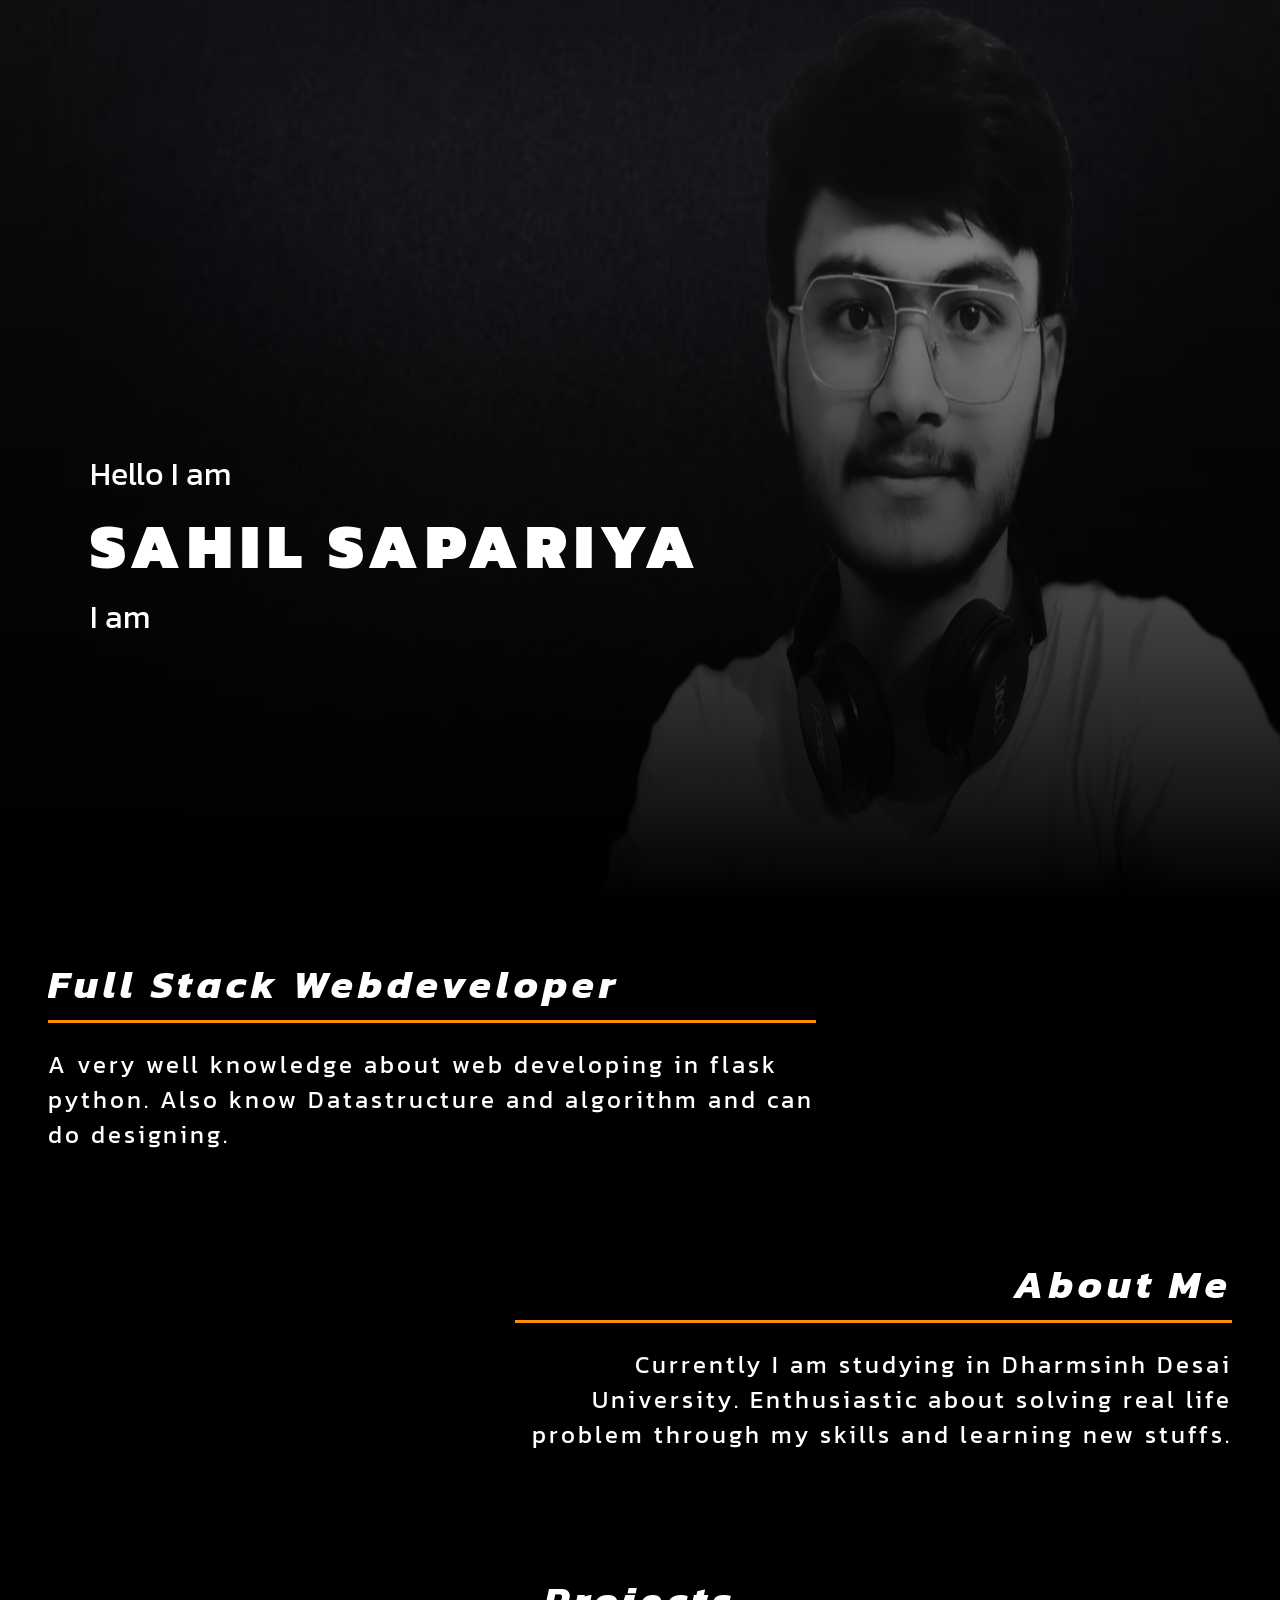
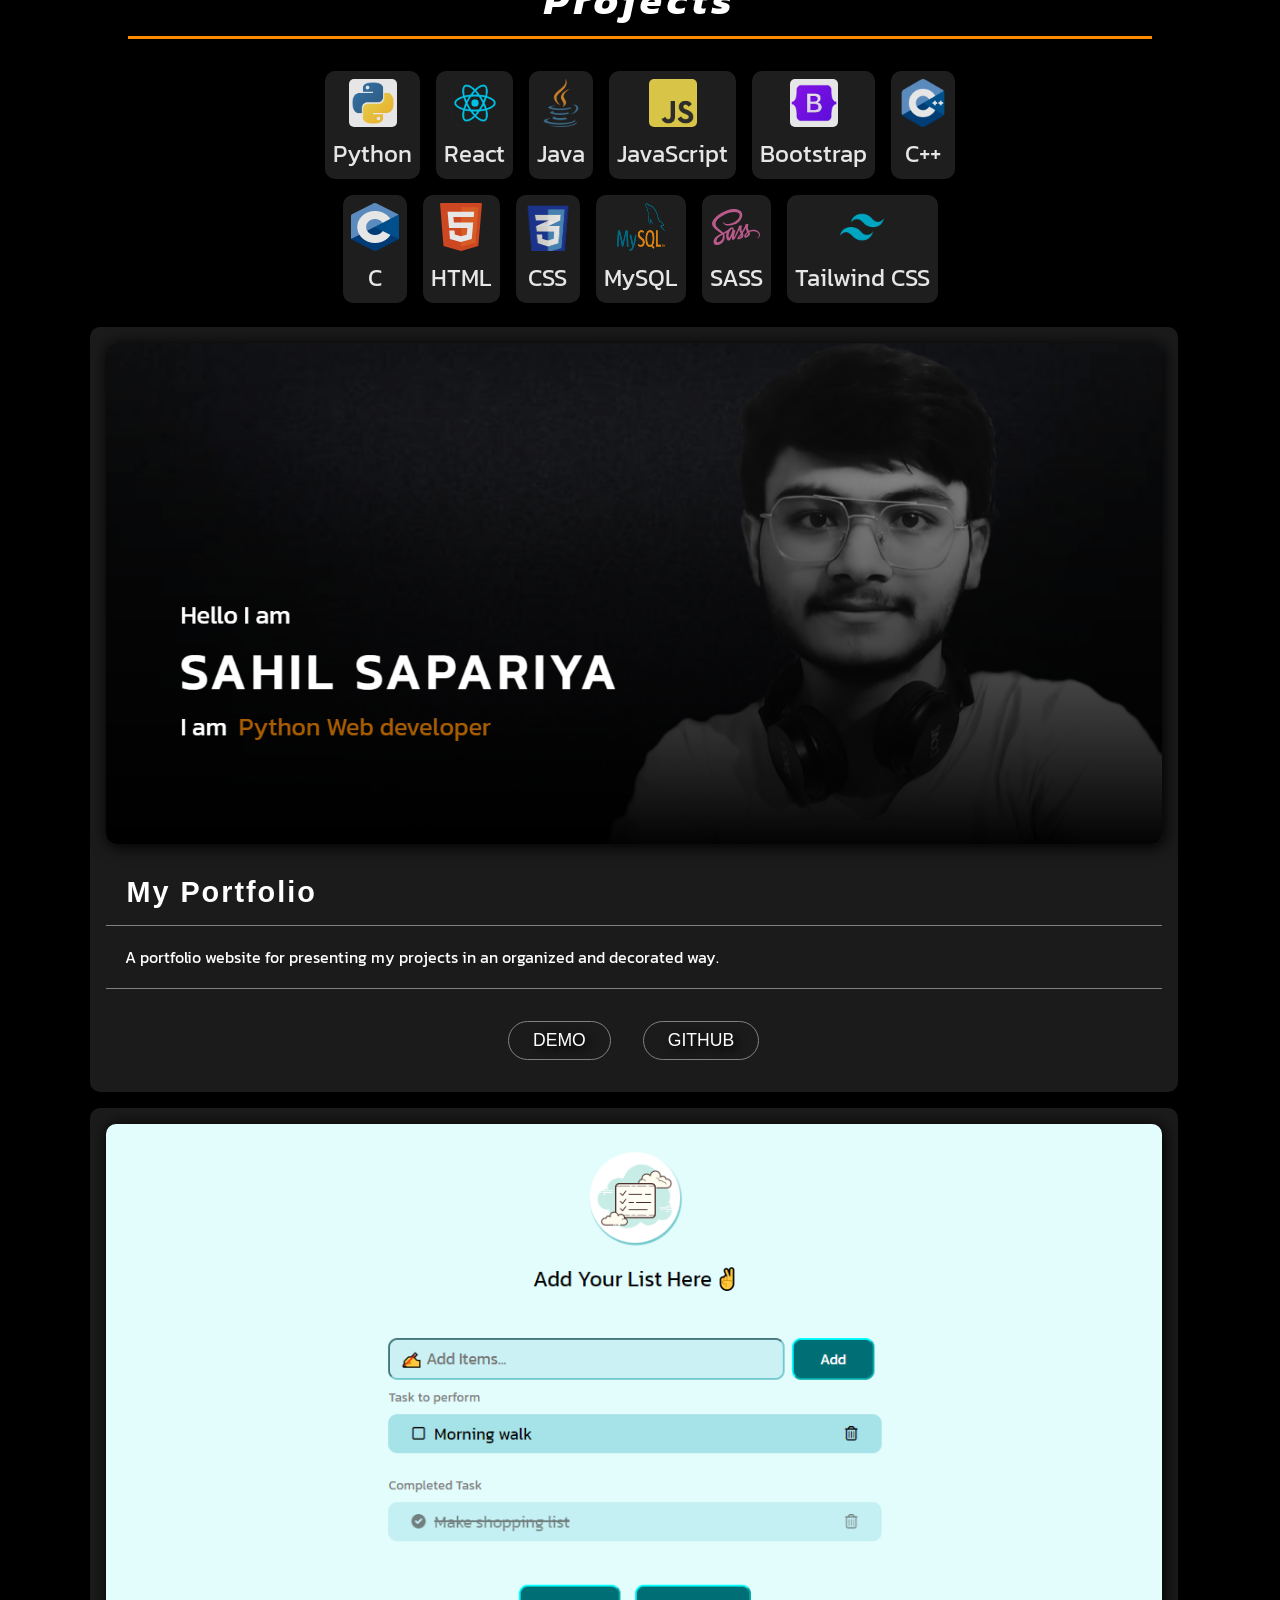
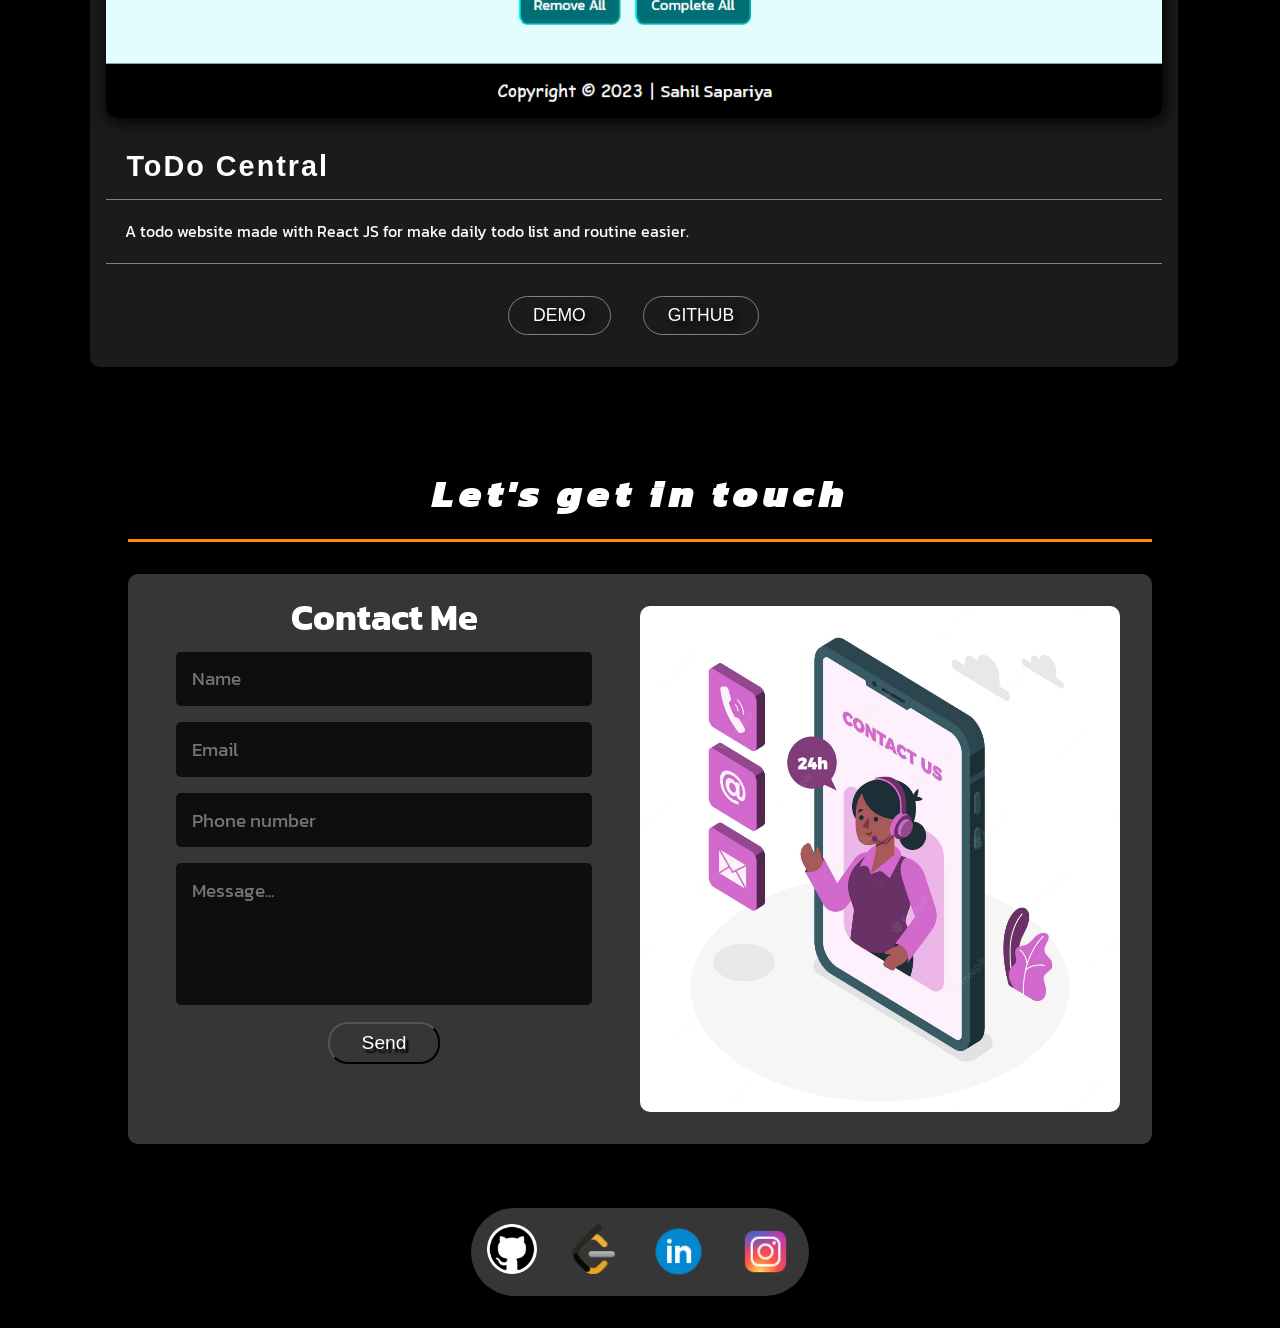
==== commit 4cd4a6bd: "replaced some photos and made the project catalog but it is not responsive" ====
--- a/index.html
+++ b/index.html
@@ -16,7 +16,7 @@
     <!-- <link rel="stylesheet" href="https://cdnjs.cloudflare.com/ajax/libs/animate.css/4.1.1/animate.min.css"/> -->
     <link href="https://unpkg.com/aos@2.3.1/dist/aos.css" rel="stylesheet">
     <link rel="icon" href="Images\s.svg" type="image/svg">
-    
+
     <title>Sahil Sapariya</title>
 </head>
 
@@ -27,7 +27,7 @@
             <img src="/Images/ppfinel.jpg" alt="">
         </div>
         <div class="home">
-            
+
             <img src="/Images/pfinel.jpg">
             <div class="name" data-aos="fade-right" data-aos-once="true" id="nameonscroll">
                 <div class="hii">Hello I am</div>
@@ -44,8 +44,8 @@
                     </div>
                 </div>
             </div>
-            
-            
+
+
         </div>
         <div class="about">
             <div class="pythonprogramer" data-aos="fade-down-right" data-aos-once="true" id="fullstackdev">
@@ -154,7 +154,44 @@
                             </div>
                         </div>
                     </div>
-                </div>                
+                </div>
+            </div>
+        </div>
+
+        <div class="project-container">
+            <div class="image-container">
+                <a href="https://sahilsapariya03.netlify.app" target="_blank">
+                    <img src="Images/my-portfolio.png" alt="portfolio website image">
+                </a>
+            </div>
+            <div class="project-description">
+                <div class="desc-content">
+                    <h1>My Portfolio</h1>
+                    <p>A portfolio website for presenting my projects in an organized and decorated way.</p>
+                </div>
+                <div class="relevant-links">
+                    <a href="https://sahilsapariya03.netlify.app" target="_blank">DEMO</a>
+                    <a href="https://github.com/sahilsapariya/Portfolio-sahil" target="_blank">GITHUB</a>
+                </div>
+            </div>
+        </div>
+
+
+        <div class="project-container">
+            <div class="image-container">
+                <a href="https://todocentral.netlify.app" target="_blank">
+                    <img src="Images/todocentral.png" alt="todocentral website image">
+                </a>
+            </div>
+            <div class="project-description">
+                <div class="desc-content">
+                    <h1>ToDo Central</h1>
+                    <p>A todo website made with React JS for make daily todo list and routine easier.</p>
+                </div>
+                <div class="relevant-links">
+                    <a href="https://todocentral.netlify.app" target="_blank">DEMO</a>
+                    <a href="https://github.com/sahilsapariya/mytodo" target="_blank">GITHUB</a>
+                </div>
             </div>
         </div>
 
@@ -169,7 +206,7 @@
                 <div class="contact-photo hidden">
                     <img src="/Images/contact.webp">
                 </div>
-                
+
                 <div class="contact-form">
                     <h2>Contact Me</h2>
 
@@ -178,8 +215,9 @@
                         <!-- <input type="password" id="password" placeholder="Password" required><br> -->
                         <input type="email" name="email" id="email" placeholder="Email" required><br>
                         <input type="tel" name="phonenumber" id="phonenumber" placeholder="Phone number" required><br>
-                        <textarea type="text" rows="4" name="message" id="message" placeholder="Message..." required></textarea><br>
-                        
+                        <textarea type="text" rows="4" name="message" id="message" placeholder="Message..."
+                            required></textarea><br>
+
                         <button type="submit">Send</button>
                     </form>
                 </div>
@@ -189,10 +227,14 @@
             </div>
             <div class="socialmediamini"> <!-- // hidden1 -->
                 <ul>
-                    <li><a href="https://github.com/sahilsapariya/" target="_blank"><img src="/Images/github.png"></a></li>
-                    <li><a href="https://leetcode.com/sahil_sapariya/" target="_blank"><img src="/Images/leetcode.png"></a></li>
-                    <li><a href="https://www.linkedin.com/in/sahil-sapariya-894683224/" target="_blank"><img style="height: 55px; width: 55px;" src="/Images/linkedin.png"></a></li>
-                    <li><a href="https://www.instagram.com/_sahil_sapariya_03/" target="_blank"><img style="height: 55px; width: 55px;" src="/Images/insta.png"></a></li>
+                    <li><a href="https://github.com/sahilsapariya/" target="_blank" title="Github"><img src="/Images/github.png"></a>
+                    </li>
+                    <li><a href="https://leetcode.com/sahil_sapariya/" target="_blank" title="Leetcode"><img
+                                src="/Images/leetcode.png"></a></li>
+                    <li><a href="https://www.linkedin.com/in/sahil-sapariya-894683224/" title="LinkedIn" target="_blank"><img
+                                style="height: 55px; width: 55px;" src="/Images/linkedin.png"></a></li>
+                    <li><a href="https://www.instagram.com/_sahil_sapariya_03/" target="_blank" title="Instagram"><img
+                                style="height: 55px; width: 55px;" src="/Images/insta.png"></a></li>
                 </ul>
             </div>
             <div class="socialmedia display1" style="display: none;">
@@ -235,7 +277,7 @@
                     </li>
                 </ul>
             </div>
-            
+
         </div>
 
     </div>
@@ -243,7 +285,7 @@
     <script src="https://unpkg.com/aos@2.3.1/dist/aos.js"></script>
     <script>
         AOS.init();
-      </script>
+    </script>
 
 </body>
 
--- a/style.css
+++ b/style.css
@@ -267,8 +267,10 @@
 
 .skill-box {
     margin: 0.5rem 0.5rem;
-    background-color: rgb(212, 212, 212);
+    background-color: rgb(34, 34, 34);
     padding: 0.5rem;
+    opacity: 0.9;
+    color: white;
     justify-content: center;
     border-radius: 10px;
 }
@@ -393,12 +395,14 @@
     padding: 0.5rem 2rem;
     font-size: 1.2rem;
     border-radius: 20px;
+    background-color: transparent;
+    cursor: pointer;
+    color: white;
+    text-shadow: 3px 4px 2px black;
+}
+button[type='submit']:hover{
     background-color: darkorange;
-    cursor: pointer;
-}
-/* button[type='submit']:hover{
-
-} */
+}
 
 /* ***************************************************************** */
 /* 3D social media icons */
@@ -533,3 +537,66 @@
 .display1{
     display: block;
 }
+
+
+
+
+
+
+
+.project-container{
+    width: 85%;
+    border-radius: 10px;
+    margin: 1rem 7%;
+    background: transparent;
+    background-color: #1b1b1b;
+    font-family: 'Kanit', sans-serif;
+}
+.image-container{
+    border-radius: 10px;
+    margin: 1rem;
+    background-color: #2e2e2e;
+    box-shadow: 2px 2px 16px 1px black;
+}
+.image-container img{
+    width: 100%;
+    display: flex;
+}
+
+.project-description{
+    margin: 1rem;
+}
+.desc-content h1{
+    color: white;
+    font-size: 1.8rem;
+    font-weight: 600;
+    letter-spacing: 2px;
+    margin: 1rem 1.3rem;
+}
+.desc-content p {
+    padding: 1.2rem;
+    text-align: justify;
+    color: white;
+    border-top: 1px solid grey;
+}
+.relevant-links{
+    border-top: 1px solid grey;
+    display: flex;
+    justify-content: center;
+    padding: 1rem 1rem 0 1rem;
+}
+.relevant-links a{
+    text-transform: none;
+    text-decoration: none;
+    color: white;
+    font-weight: 500;
+    font-size: 1.1rem;
+    text-shadow: 5px 4px 8px black;
+    border: 1px solid grey;
+    margin: 1rem;
+    padding: 0.5rem 1.5rem;
+    border-radius: 25px;
+}
+.relevant-links a:hover{
+    background-color: darkorange;
+}
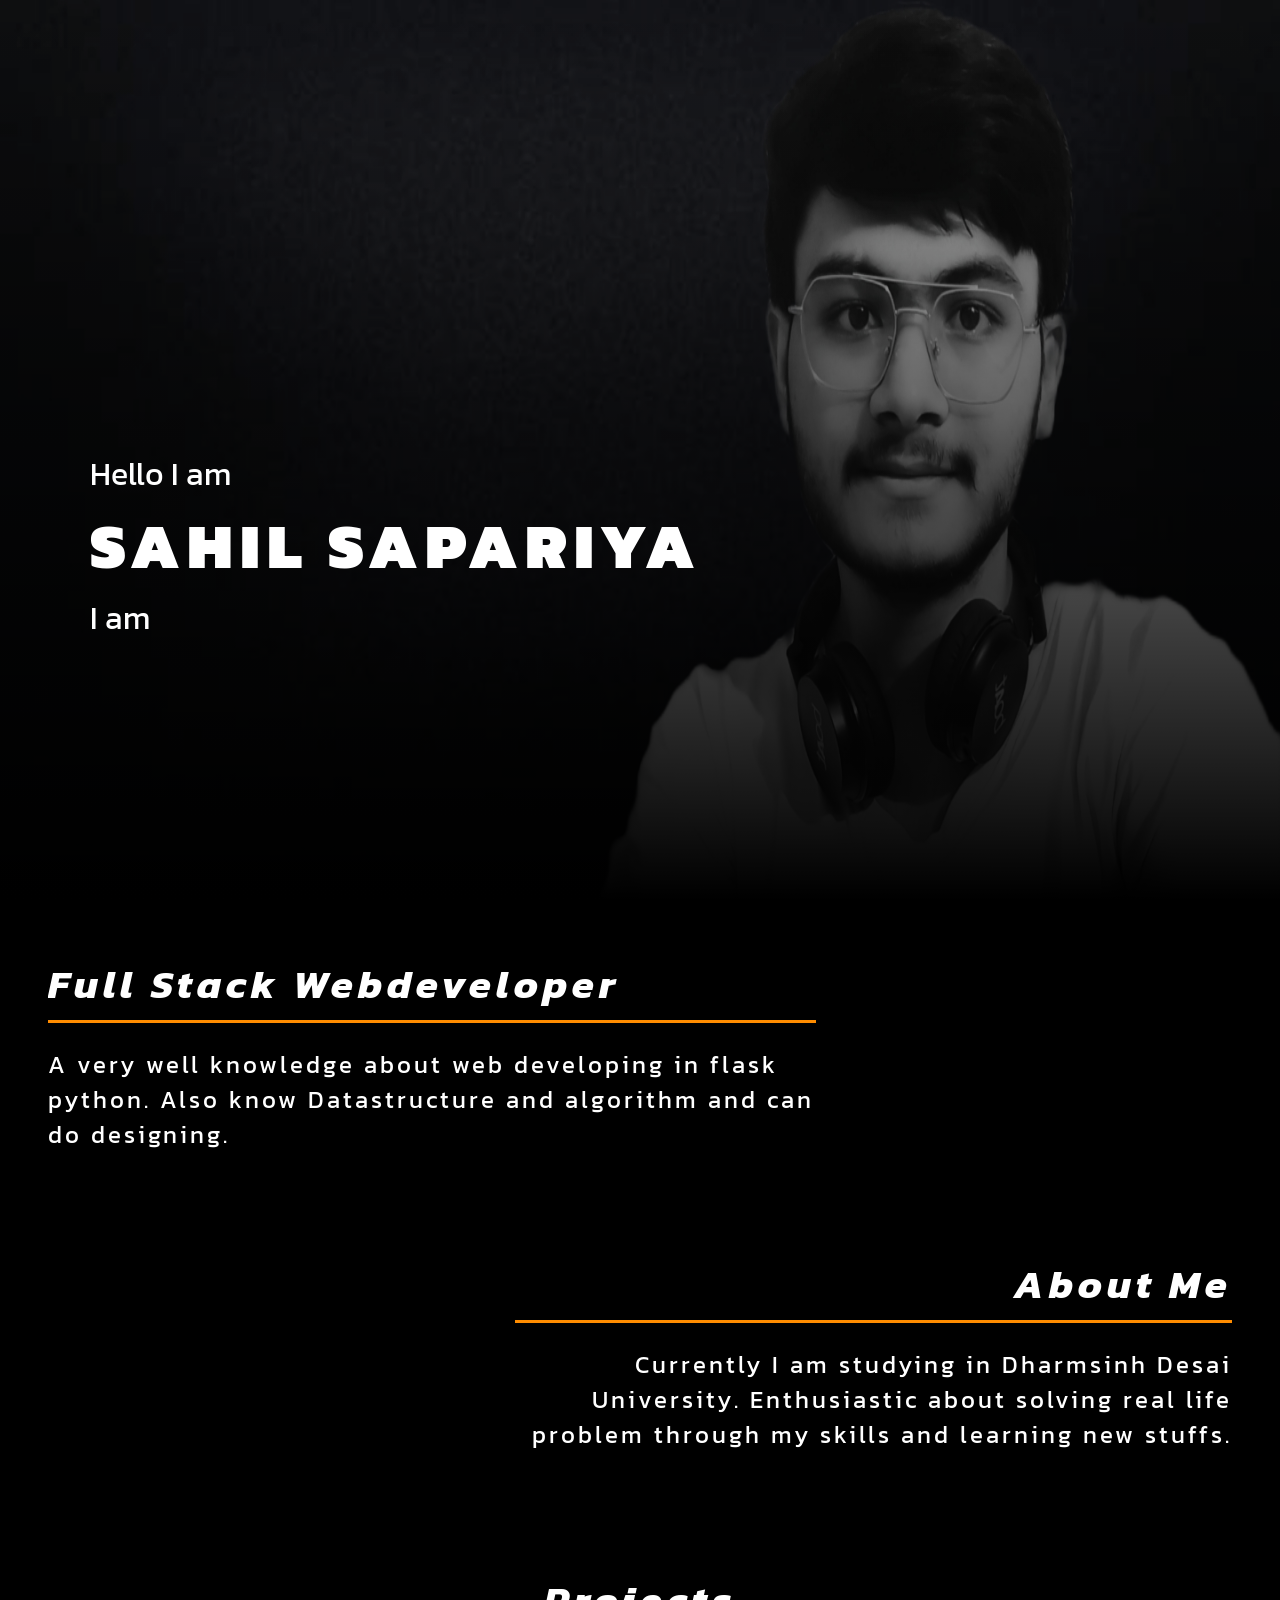
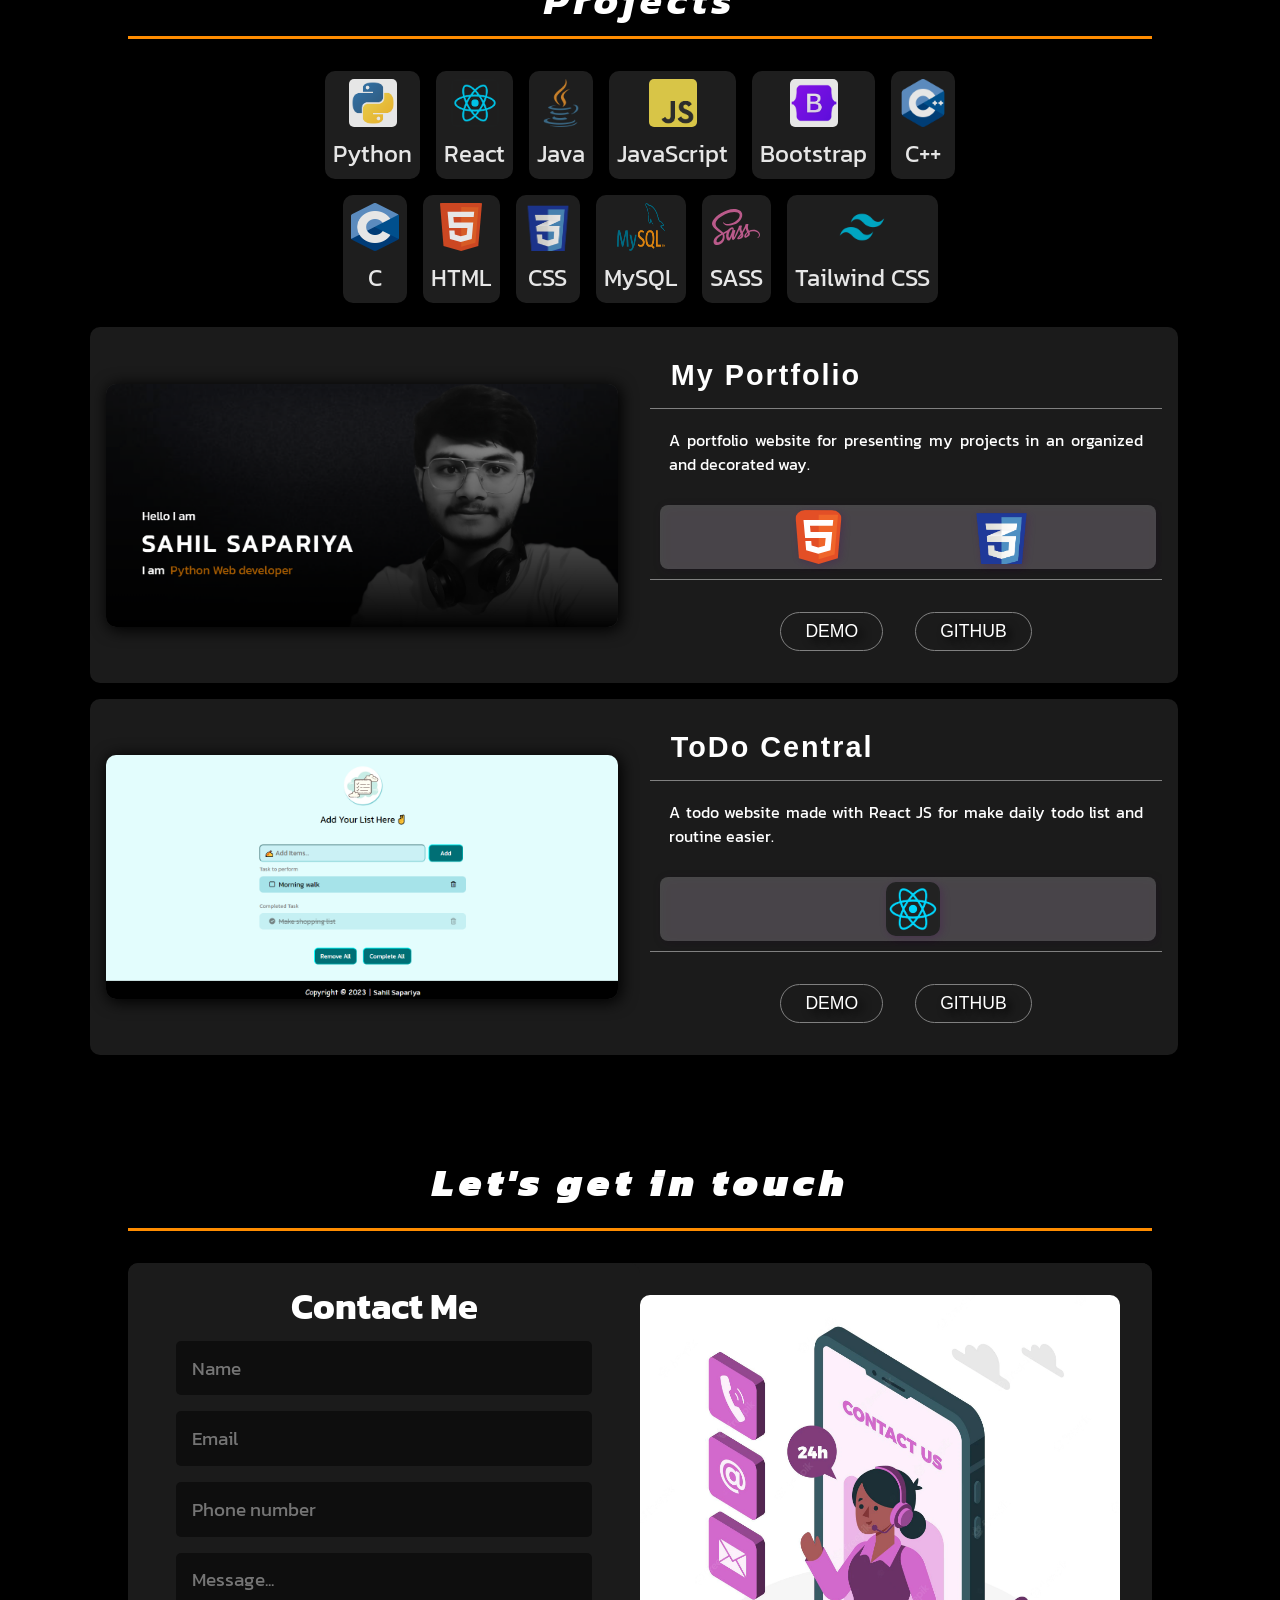
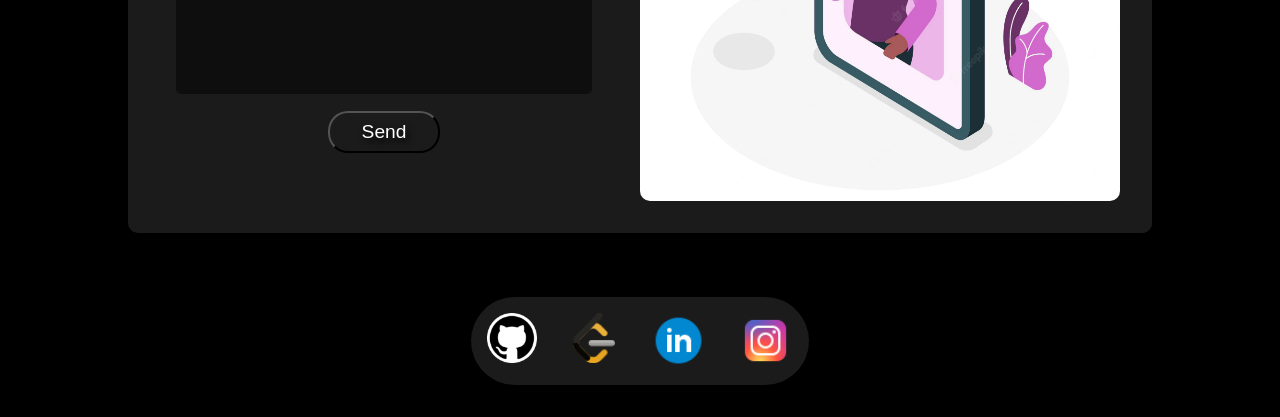
==== commit eb4d77cf: "completed the project catalog and added some animation to it" ====
--- a/index.html
+++ b/index.html
@@ -158,7 +158,7 @@
             </div>
         </div>
 
-        <div class="project-container">
+        <div class="project-container" data-aos="flip-left" data-aos-once="true">
             <div class="image-container">
                 <a href="https://sahilsapariya03.netlify.app" target="_blank">
                     <img src="Images/my-portfolio.png" alt="portfolio website image">
@@ -168,6 +168,10 @@
                 <div class="desc-content">
                     <h1>My Portfolio</h1>
                     <p>A portfolio website for presenting my projects in an organized and decorated way.</p>
+                    <div class="project-icon-container">
+                        <img src="Images/html.svg" alt="html icon">
+                        <img src="Images/css.png" alt="css icon">
+                    </div>
                 </div>
                 <div class="relevant-links">
                     <a href="https://sahilsapariya03.netlify.app" target="_blank">DEMO</a>
@@ -177,7 +181,7 @@
         </div>
 
 
-        <div class="project-container">
+        <div class="project-container" data-aos="flip-right" data-aos-once="true">
             <div class="image-container">
                 <a href="https://todocentral.netlify.app" target="_blank">
                     <img src="Images/todocentral.png" alt="todocentral website image">
@@ -187,6 +191,9 @@
                 <div class="desc-content">
                     <h1>ToDo Central</h1>
                     <p>A todo website made with React JS for make daily todo list and routine easier.</p>
+                    <div class="project-icon-container">
+                        <img src="Images/react.png" alt="icon">
+                    </div>
                 </div>
                 <div class="relevant-links">
                     <a href="https://todocentral.netlify.app" target="_blank">DEMO</a>
@@ -225,7 +232,8 @@
                     <img src="/Images/contact.webp">
                 </div>
             </div>
-            <div class="socialmediamini"> <!-- // hidden1 -->
+            <div class="socialmediamini" data-aos="fade-up"
+            data-aos-anchor-placement="top-bottom" data-aos-once="true"> <!-- // hidden1 -->
                 <ul>
                     <li><a href="https://github.com/sahilsapariya/" target="_blank" title="Github"><img src="/Images/github.png"></a>
                     </li>
--- a/style.css
+++ b/style.css
@@ -48,13 +48,13 @@
     position: relative;
 }
 
-.mini-img{
+.mini-img {
     justify-content: center;
     display: none;
 
 }
 
-.mini-img img{
+.mini-img img {
     height: 20rem;
     width: 20rem;
     display: none;
@@ -94,6 +94,8 @@
     overflow-y: hidden;
     font-weight: 900;
     letter-spacing: 7px;
+    line-height: 4rem;
+    margin: 1rem 0;
     /* text-shadow: 1px 2px 4px grey; */
 }
 
@@ -315,8 +317,8 @@
 
 .contact-form {
     color: white;
-    /* background-color: #ccc; */
     width: 50%;
+    background-color: #1b1b1b;
     /* margin: 0 3rem; */
     padding: 1rem;
     border-radius: 10px;
@@ -326,6 +328,7 @@
 .contact-photo {
     padding: 2rem 2rem 2rem 0;
     width: 50%;
+    background-color: #1b1b1b;
     overflow-y: hidden !important;
 
 }
@@ -342,17 +345,19 @@
 .contact-box {
     display: flex;
     /* width: 100%; */
-    background-color: #363636;
+    background-color: #1b1b1b;
     margin: 0 10%;
     margin-bottom: 4rem;
     border-radius: 10px;
     overflow-y: hidden !important;
 
 }
-.hidden{
+
+.hidden {
     display: none;
 }
-.display{
+
+.display {
     display: block;
 }
 
@@ -398,9 +403,10 @@
     background-color: transparent;
     cursor: pointer;
     color: white;
-    text-shadow: 3px 4px 2px black;
-}
-button[type='submit']:hover{
+    text-shadow: 3px 4px 7px black;
+}
+
+button[type='submit']:hover {
     background-color: darkorange;
 }
 
@@ -411,7 +417,7 @@
     text-align: center;
     justify-content: center;
     /* width: 100%; */
-    background-color: #363636;
+    background-color: #1b1b1b;
     margin: 0 25%;
     margin-bottom: 2rem;
     border-radius: 10px;
@@ -439,7 +445,7 @@
     height: 3.5rem;
     margin: 0 2rem;
     transform: rotate(-30deg) skew(25deg);
-    background: #ccc;
+    background: #1b1b1b;
     overflow-y: hidden;
 }
 
@@ -457,7 +463,8 @@
     color: #fff;
     font-size: 2.5rem !important;
 }
-.leetcode-img img{
+
+.leetcode-img img {
     width: 80%;
     height: 100%;
 }
@@ -509,32 +516,37 @@
 
 
 
-.socialmediamini{
-    background-color: #363636;
+.socialmediamini {
+    background-color: #1b1b1b;
     width: fit-content;
     border-radius: 50px;
     margin: auto;
     margin-bottom: 2rem;
 }
-.socialmediamini ul{
+
+.socialmediamini ul {
     display: flex;
     width: fit-content;
     justify-content: center;
 }
-.socialmediamini ul li{
+
+.socialmediamini ul li {
     list-style: none;
     margin: 0.5rem;
     margin-bottom: 0;
     padding: 0.5rem;
 }
-.socialmediamini img{
+
+.socialmediamini img {
     height: 50px;
     width: 50px;
 }
-.hidden1{
+
+.hidden1 {
     display: none;
 }
-.display1{
+
+.display1 {
     display: block;
 }
 
@@ -544,48 +556,61 @@
 
 
 
-.project-container{
+.project-container {
     width: 85%;
     border-radius: 10px;
     margin: 1rem 7%;
+    display: flex;
     background: transparent;
     background-color: #1b1b1b;
     font-family: 'Kanit', sans-serif;
 }
-.image-container{
-    border-radius: 10px;
-    margin: 1rem;
+
+.image-container {
+    height: fit-content;
+    border-radius: 10px;
+    flex-direction: column;
+    display: flex;
+    align-items: center;
+    margin: auto 1rem;
+    width: 100%;
     background-color: #2e2e2e;
     box-shadow: 2px 2px 16px 1px black;
 }
-.image-container img{
-    width: 100%;
-    display: flex;
-}
-
-.project-description{
+
+.image-container img {
+    width: 100%;
+    display: flex;
+}
+
+.project-description {
     margin: 1rem;
-}
-.desc-content h1{
+    width: 100%;
+}
+
+.desc-content h1 {
     color: white;
     font-size: 1.8rem;
     font-weight: 600;
     letter-spacing: 2px;
     margin: 1rem 1.3rem;
 }
+
 .desc-content p {
     padding: 1.2rem;
     text-align: justify;
     color: white;
     border-top: 1px solid grey;
 }
-.relevant-links{
+
+.relevant-links {
     border-top: 1px solid grey;
     display: flex;
     justify-content: center;
     padding: 1rem 1rem 0 1rem;
 }
-.relevant-links a{
+
+.relevant-links a {
     text-transform: none;
     text-decoration: none;
     color: white;
@@ -597,6 +622,29 @@
     padding: 0.5rem 1.5rem;
     border-radius: 25px;
 }
-.relevant-links a:hover{
+
+.relevant-links a:hover {
     background-color: darkorange;
+}
+
+.project-icon-container {
+    align-items: center;
+    background: hsla(0, 0%, 100%, .2);
+    border-radius: 8px;
+    display: flex;
+    -webkit-filter: drop-shadow(2px 2px 4px #1b0021);
+    filter: drop-shadow(2px 2px 4px #1b0021);
+    justify-content: space-evenly;
+    margin: 10px;
+    padding: 5px;
+    width: 95%;
+}
+
+.project-icon-container img {
+    -webkit-margin-start: 10px;
+    height: 6vmin;
+    margin-inline-start: 10px;
+    object-fit: contain;
+    width: auto;
+    border-radius: 10px;
 }
--- a/responsive.css
+++ b/responsive.css
@@ -48,6 +48,23 @@
         display: flex;
         justify-content: center;
         align-items: center;
+    }
+    .project-container{
+        display: block;
+    }
+    .image-container{
+        margin: 1rem 5%;
+        width: fit-content;
+    }
+    .project-description{
+        width: 90%;
+        margin: 1rem 5%;
+    }
+    .project-icon-container{
+        width: 90%;
+    }
+    .relevant-links{
+        padding: 0;
     }
 
 }
@@ -209,3 +226,5 @@
         top: 20%;
     }
 }
+
+
